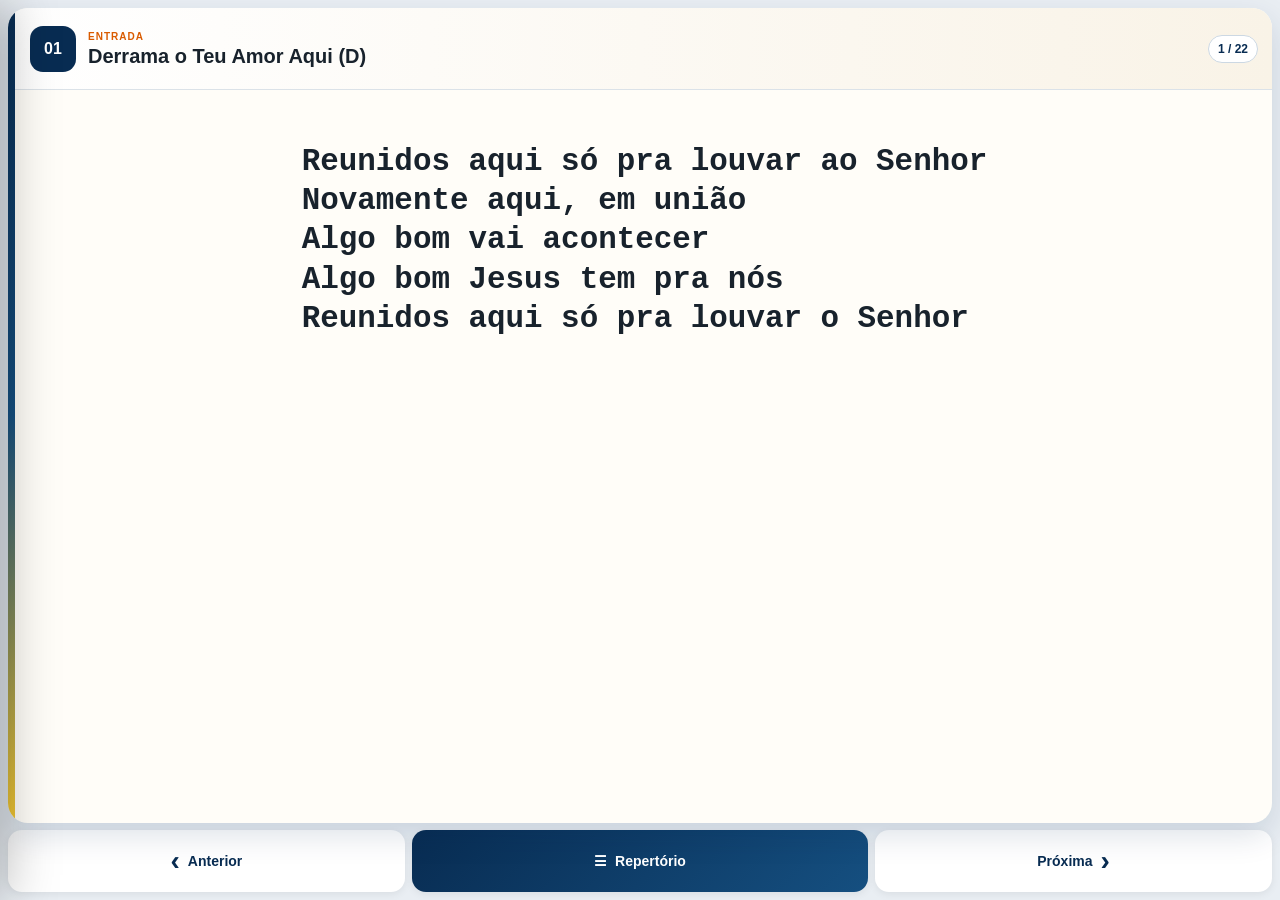
==== canto.html @ a2dde08b "Add files via upload" ====
<!doctype html><html lang="pt-BR"><head>
<meta charset="utf-8"><meta name="viewport" content="width=device-width,initial-scale=1,viewport-fit=cover,user-scalable=no">
<meta name="apple-mobile-web-app-capable" content="yes"><meta name="theme-color" content="#082c52">
<title>Canto — Cifras da Missa</title><link rel="stylesheet" href="css/styles.css"></head>
<body data-mode="singer">
<div class="site-shell"><main class="sheet">
<header class="song-head"><div class="song-number" id="songNumber">01</div><div><div class="song-role" id="songRole"></div><div class="song-title" id="songTitle"></div></div><div class="head-right"><div id="keyPanel" hidden></div><div class="counter" id="songCounter"></div></div></header>
<section class="song-body" id="songStage"></section></main>
<nav class="controls"><button class="ctrl" id="prevSong"><span class="arrow">‹</span><span class="txt">Anterior</span></button><label class="ctrl main" for="menuToggle">☰ <span class="txt">Repertório</span></label><button class="ctrl" id="nextSong"><span class="txt">Próxima</span><span class="arrow">›</span></button></nav></div>

<input type="checkbox" id="menuToggle">
<label for="menuToggle" class="scrim"></label>
<aside class="drawer">
  <div class="drawer-head">
    <label for="menuToggle" class="close">×</label>
    <div class="logo-card"><img src="assets/logo-equipe.png" alt="Equipe de Música"></div>
    <div>
      <h1>Cifras da Missa</h1>
      <div class="lit-title">23º Domingo do Tempo Comum</div>
      <div class="date">06 de setembro de 2026</div>
    </div>
  </div>
  <nav class="song-menu" id="songMenu"></nav>
</aside>

<script src="js/data.js"></script><script src="js/app.js"></script></body></html>
---- css/styles.css ----
:root{--navy:#082c52;--navy2:#154f80;--gold:#f1c531;--orange:#d95b00;--ink:#18222c;--muted:#687887;--paper:#fffdf8;--line:#dbe2e8;--bg:#e9eef3}
*{box-sizing:border-box}html,body{margin:0;width:100%;height:100%;overflow:hidden}body{font-family:-apple-system,BlinkMacSystemFont,"Segoe UI",Arial,sans-serif;background:var(--bg);color:var(--ink);-webkit-text-size-adjust:100%}button,select,label,a{font:inherit}a{text-decoration:none;color:inherit}
.site-shell{height:100dvh;min-height:100svh;padding:max(8px,env(safe-area-inset-top)) 8px max(8px,env(safe-area-inset-bottom));display:grid;grid-template-rows:minmax(0,1fr) 62px;gap:7px}
.sheet{min-height:0;background:var(--paper);border-radius:20px;box-shadow:0 12px 32px rgba(8,44,82,.14);overflow:hidden;display:grid;grid-template-rows:auto minmax(0,1fr);position:relative}.sheet:before{content:"";position:absolute;left:0;top:0;bottom:0;width:7px;background:linear-gradient(var(--navy),var(--navy2),var(--gold));z-index:3}
.song-head{min-height:82px;display:grid;grid-template-columns:auto minmax(0,1fr) auto;align-items:center;gap:12px;padding:10px 14px 10px 22px;border-bottom:1px solid var(--line);background:linear-gradient(90deg,#fff,#f9f3e7)}.song-number{width:46px;height:46px;border-radius:13px;background:var(--navy);color:#fff;display:grid;place-items:center;font-weight:900}.song-role{font-size:10px;letter-spacing:.1em;text-transform:uppercase;color:var(--orange);font-weight:900;margin-bottom:4px}.song-title{font-size:20px;line-height:1.05;font-weight:850;white-space:nowrap;overflow:hidden;text-overflow:ellipsis}
.head-right{display:flex;align-items:center;gap:8px}.counter{font-size:12px;font-weight:850;color:var(--navy);border:1px solid #ccd8e3;background:#fff;padding:6px 9px;border-radius:999px}.key-panel{display:flex;align-items:center;gap:5px;border:1px solid #cbd6df;background:#fff;border-radius:12px;padding:4px}.key-panel button,.key-panel select{border:0;background:#eef3f7;color:var(--navy);height:34px;border-radius:9px;font-weight:900}.key-panel button{min-width:34px}.key-panel select{padding:0 6px}.key-readout{font-size:10px;color:var(--muted);padding:0 3px}
.song-body{min-height:0;overflow:hidden;padding:10px 16px 10px 25px}.music-grid{width:100%;min-height:0;display:grid;gap:34px;align-content:start;justify-content:center;font-family:"SFMono-Regular",Menlo,Monaco,Consolas,"Liberation Mono","Courier New",monospace;font-variant-ligatures:none}.music-grid.cols-1{grid-template-columns:max-content}.music-grid.cols-2{grid-template-columns:max-content max-content}.music-pair{break-inside:avoid;margin:0 0 .22em}.chord-row{height:1.05em;position:relative;white-space:pre;color:var(--orange);font-weight:900;line-height:1.02}.chord-token{position:absolute;top:0;white-space:nowrap}.lyric-row{white-space:pre;line-height:1.05;font-weight:620}.spacer{height:.48em}
.controls{display:grid;grid-template-columns:1fr 1.15fr 1fr;gap:7px}.ctrl{border:0;background:#fff;color:var(--navy);border-radius:14px;display:flex;align-items:center;justify-content:center;gap:8px;font-size:14px;font-weight:850;box-shadow:0 2px 8px rgba(0,0,0,.07);cursor:pointer}.ctrl.main{background:linear-gradient(135deg,var(--navy),var(--navy2));color:#fff}.ctrl .arrow{font-size:28px;line-height:1}
#menuToggle{position:fixed;opacity:0;pointer-events:none}.scrim{position:fixed;inset:0;background:rgba(2,15,27,.62);opacity:0;visibility:hidden;z-index:30;transition:.18s}.drawer{position:fixed;z-index:40;top:0;bottom:0;left:0;width:min(88vw,480px);background:#fffaf1;transform:translateX(-103%);transition:.22s;display:grid;grid-template-rows:auto minmax(0,1fr);box-shadow:20px 0 50px rgba(0,0,0,.28);padding-top:env(safe-area-inset-top)}#menuToggle:checked~.scrim{opacity:1;visibility:visible}#menuToggle:checked~.drawer{transform:translateX(0)}
.drawer-head{background:linear-gradient(145deg,#061e39,var(--navy) 60%,var(--navy2));color:#fff;padding:16px;display:grid;grid-template-columns:150px 1fr;gap:16px;align-items:center;position:relative;min-height:180px}.logo-card{height:150px;border:4px solid var(--gold);border-radius:18px;background:#fffaf0;display:flex;align-items:center;justify-content:center;padding:10px;box-shadow:0 8px 22px rgba(0,0,0,.22)}.logo-card img{max-width:100%;max-height:100%;object-fit:contain;filter:drop-shadow(0 3px 5px rgba(0,0,0,.22))}.drawer-head h1{margin:0;font-size:27px;line-height:1.05}.drawer-head .lit-title{margin-top:10px;color:#f9df7b;font-size:15px;font-weight:800;line-height:1.25}.drawer-head .date{margin-top:5px;color:#dce8f2;font-size:12px;font-weight:700}.close{position:absolute;right:11px;top:11px;width:40px;height:40px;border-radius:12px;background:rgba(255,255,255,.14);display:grid;place-items:center;font-size:22px;font-weight:900;cursor:pointer}
.song-menu{overflow:auto;-webkit-overflow-scrolling:touch;padding:8px 10px calc(12px + env(safe-area-inset-bottom))}.song-menu-item{width:100%;border:0;background:transparent;text-align:left;display:grid;grid-template-columns:40px minmax(0,1fr);gap:10px;align-items:center;padding:9px;border-radius:11px;border-bottom:1px solid rgba(8,44,82,.08);cursor:pointer}.song-menu-item.active{background:#fff0df}.song-menu-num{width:36px;height:36px;border-radius:10px;background:#e7edf3;color:var(--navy);display:grid;place-items:center;font-size:12px;font-weight:900}.song-menu-item.active .song-menu-num{background:var(--orange);color:#fff}.song-menu-item span:last-child{min-width:0;display:flex;flex-direction:column}.song-menu-item b{font-size:9px;letter-spacing:.07em;color:var(--orange);text-transform:uppercase}.song-menu-item small{font-size:13px;font-weight:760;white-space:nowrap;overflow:hidden;text-overflow:ellipsis;margin-top:2px}
.home{min-height:100dvh;background:linear-gradient(150deg,#061e39 0%,var(--navy) 52%,#1b5b8e 100%);display:flex;align-items:center;justify-content:center;padding:26px}.home-card{width:min(900px,96vw);background:#fffdf8;border-radius:28px;box-shadow:0 24px 70px rgba(0,0,0,.28);padding:28px;display:grid;grid-template-columns:240px 1fr;gap:30px;align-items:center}.home-logo{height:240px;border:5px solid var(--gold);border-radius:24px;background:#fffaf0;padding:14px;display:flex;align-items:center;justify-content:center}.home-logo img{max-width:100%;max-height:100%;object-fit:contain;filter:drop-shadow(0 4px 7px rgba(0,0,0,.22))}.home h1{margin:0;color:var(--navy);font-size:40px}.home h2{margin:8px 0 4px;color:var(--orange);font-size:21px}.home p{margin:0 0 20px;color:var(--muted)}.mode-grid{display:grid;grid-template-columns:1fr 1fr;gap:12px}.mode-card{display:block;border:2px solid #d5dee6;border-radius:18px;padding:18px;background:#fff;color:var(--navy);font-weight:850}.mode-card small{display:block;color:var(--muted);font-weight:600;margin-top:5px;line-height:1.35}
@media(max-width:760px){.site-shell{grid-template-rows:minmax(0,1fr) 54px}.song-head{min-height:72px;padding-left:18px;gap:8px}.song-number{width:40px;height:40px}.song-title{font-size:16px}.song-role{font-size:8px}.counter{display:none}.key-readout{display:none}.key-panel{padding:2px}.key-panel button,.key-panel select{height:30px}.song-body{padding:8px 10px 7px 20px}.controls .txt{display:none}.drawer-head{grid-template-columns:120px 1fr;min-height:154px}.logo-card{height:120px}.drawer-head h1{font-size:23px}.home-card{grid-template-columns:1fr;text-align:center}.home-logo{height:190px}.mode-grid{grid-template-columns:1fr}}
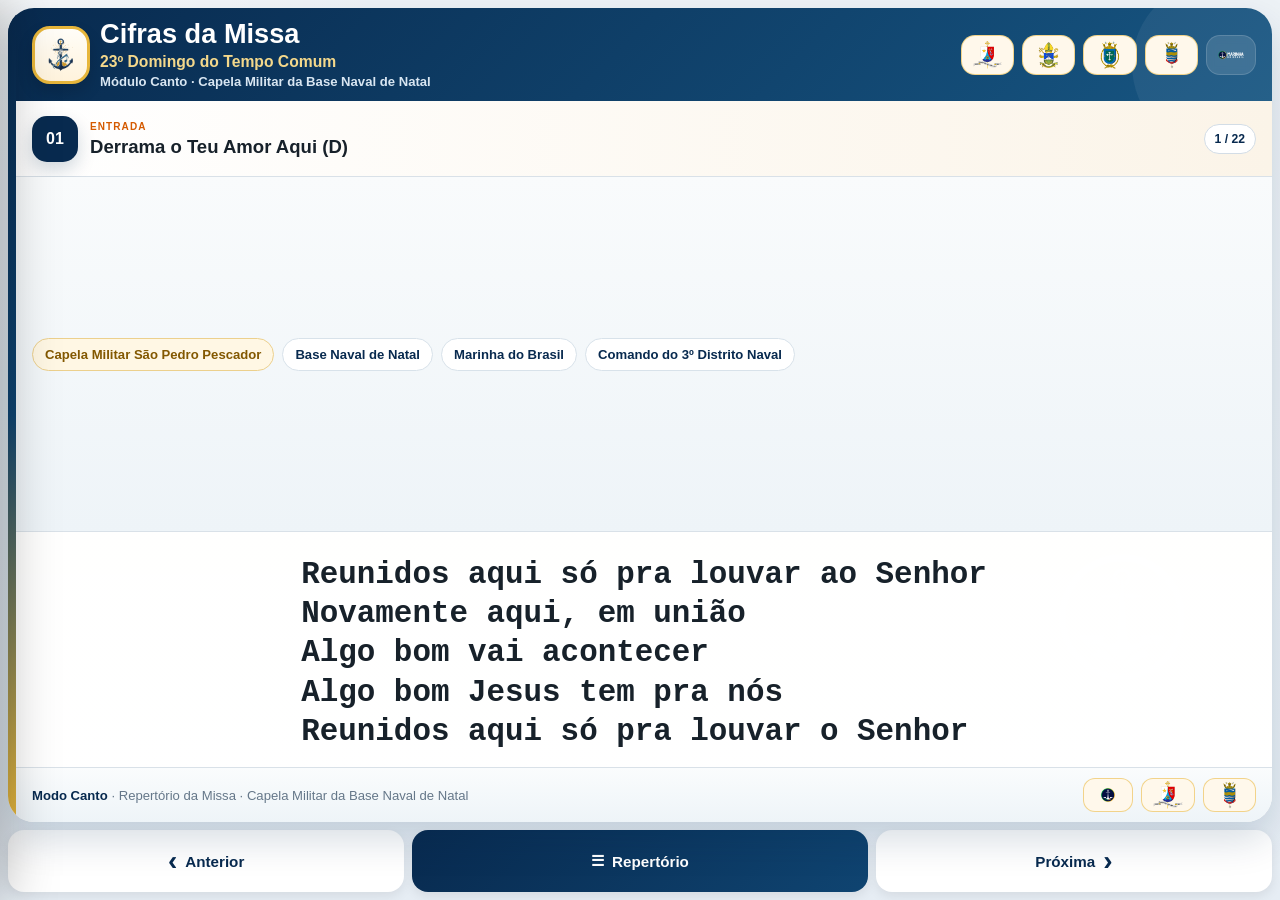
==== commit 67869a56: "Add files via upload" ====
--- a/canto.html
+++ b/canto.html
@@ -1,26 +1,114 @@
-<!doctype html><html lang="pt-BR"><head>
-<meta charset="utf-8"><meta name="viewport" content="width=device-width,initial-scale=1,viewport-fit=cover,user-scalable=no">
-<meta name="apple-mobile-web-app-capable" content="yes"><meta name="theme-color" content="#082c52">
-<title>Canto — Cifras da Missa</title><link rel="stylesheet" href="css/styles.css"></head>
+<!doctype html>
+<html lang="pt-BR">
+<head>
+  <meta charset="utf-8">
+  <meta name="viewport" content="width=device-width,initial-scale=1,viewport-fit=cover,user-scalable=no">
+  <meta name="apple-mobile-web-app-capable" content="yes">
+  <meta name="theme-color" content="#082a4f">
+  <title>Canto — Cifras da Missa</title>
+  <link rel="stylesheet" href="css/styles.css">
+</head>
 <body data-mode="singer">
-<div class="site-shell"><main class="sheet">
-<header class="song-head"><div class="song-number" id="songNumber">01</div><div><div class="song-role" id="songRole"></div><div class="song-title" id="songTitle"></div></div><div class="head-right"><div id="keyPanel" hidden></div><div class="counter" id="songCounter"></div></div></header>
-<section class="song-body" id="songStage"></section></main>
-<nav class="controls"><button class="ctrl" id="prevSong"><span class="arrow">‹</span><span class="txt">Anterior</span></button><label class="ctrl main" for="menuToggle">☰ <span class="txt">Repertório</span></label><button class="ctrl" id="nextSong"><span class="txt">Próxima</span><span class="arrow">›</span></button></nav></div>
+  <div class="app-shell">
+    <main class="app-sheet">
+
+      <header class="top-banner">
+        <div class="banner-left">
+          <div class="banner-crest"><img src="assets/equipe-musica-simbolo.png" alt="Equipe de Música"></div>
+          <div class="banner-copy">
+            <h1>Cifras da Missa</h1>
+            <div class="celebration">23º Domingo do Tempo Comum</div>
+            <div class="place">Módulo Canto · Capela Militar da Base Naval de Natal</div>
+          </div>
+        </div>
+        <div></div>
+        <div class="banner-logos">
+          <div class="mini-badge light"><img src="assets/brasao-capela.png" alt=""></div>
+          <div class="mini-badge light"><img src="assets/ordinariado-militar.png" alt=""></div>
+          <div class="mini-badge light"><img src="assets/servico-religioso-marinha.png" alt=""></div>
+          <div class="mini-badge light"><img src="assets/brasao-3dn.png" alt=""></div>
+          <div class="mini-badge"><img src="assets/marinha-do-brasil-branco.png" alt=""></div>
+        </div>
+      </header>
+
+      <header class="song-head">
+        <div class="song-number" id="songNumber">01</div>
+        <div>
+          <div class="song-role" id="songRole"></div>
+          <div class="song-title" id="songTitle"></div>
+        </div>
+        <div class="head-right">
+          <div id="keyPanel" hidden></div>
+          <div class="counter" id="songCounter"></div>
+        </div>
+      </header>
+
+
+      <div class="theme-ribbon">
+        <span class="theme-chip gold">Capela Militar São Pedro Pescador</span>
+        <span class="theme-chip">Base Naval de Natal</span>
+        <span class="theme-chip">Marinha do Brasil</span>
+        <span class="theme-chip">Comando do 3º Distrito Naval</span>
+      </div>
+
+
+      <section class="song-body" id="songStage"></section>
+
+
+      <footer class="app-footer">
+        <div class="footer-copy">
+          <strong>Modo Canto</strong> · Repertório da Missa · Capela Militar da Base Naval de Natal
+        </div>
+        <div class="footer-emblems">
+          <div class="mini-badge light"><img src="assets/simbolo-marinha-colorido.png" alt=""></div>
+          <div class="mini-badge light"><img src="assets/brasao-capela.png" alt=""></div>
+          <div class="mini-badge light"><img src="assets/brasao-3dn.png" alt=""></div>
+        </div>
+      </footer>
+
+
+    </main>
+
+    <nav class="controls">
+      <button class="ctrl" id="prevSong"><span class="arrow">‹</span><span class="txt">Anterior</span></button>
+      <label class="ctrl main" for="menuToggle">☰ <span class="txt">Repertório</span></label>
+      <button class="ctrl" id="nextSong"><span class="txt">Próxima</span><span class="arrow">›</span></button>
+    </nav>
+  </div>
+
 
 <input type="checkbox" id="menuToggle">
-<label for="menuToggle" class="scrim"></label>
+<label class="scrim" for="menuToggle"></label>
+
 <aside class="drawer">
   <div class="drawer-head">
-    <label for="menuToggle" class="close">×</label>
-    <div class="logo-card"><img src="assets/logo-equipe.png" alt="Equipe de Música"></div>
+    <label class="close" for="menuToggle">×</label>
+    <div class="logo-card">
+      <img src="assets/equipe-musica-completo.png" alt="Equipe de Música">
+    </div>
     <div>
       <h1>Cifras da Missa</h1>
-      <div class="lit-title">23º Domingo do Tempo Comum</div>
-      <div class="date">06 de setembro de 2026</div>
+      <div class="drawer-lit">23º Domingo do Tempo Comum</div>
+      <div class="drawer-date">Capela Militar · Base Naval de Natal · 06SET2026</div>
+      <div class="drawer-sub">Repertório litúrgico com navegação rápida, identidade naval e leitura otimizada para iPad.</div>
     </div>
   </div>
+
+  <div class="drawer-rail">
+    <div class="rail-badge cream"><img src="assets/brasao-capela.png" alt="Capela"></div>
+    <div class="rail-badge cream"><img src="assets/ordinariado-militar.png" alt="Ordinariado Militar"></div>
+    <div class="rail-badge cream"><img src="assets/servico-religioso-marinha.png" alt="Capelania Militar"></div>
+    <div class="rail-badge cream"><img src="assets/brasao-3dn.png" alt="3DN"></div>
+    <div class="rail-badge navy"><img src="assets/logo-3dn-branca.png" alt="Logo 3DN"></div>
+    <div class="rail-badge cream"><img src="assets/marinha-do-brasil.png" alt="Marinha do Brasil"></div>
+    <div class="rail-badge cream"><img src="assets/jubileu-colorido.png" alt="Jubileu"></div>
+  </div>
+
   <nav class="song-menu" id="songMenu"></nav>
 </aside>
 
-<script src="js/data.js"></script><script src="js/app.js"></script></body></html>+
+  <script src="js/data.js"></script>
+  <script src="js/app.js"></script>
+</body>
+</html>
--- a/css/styles.css
+++ b/css/styles.css
@@ -1,14 +1,599 @@
+:root{
+  --navy:#082a4f;
+  --navy-2:#0f4471;
+  --navy-3:#113c63;
+  --gold:#e7b63b;
+  --gold-2:#f3cf74;
+  --cream:#fff9ef;
+  --paper:#fffdf8;
+  --ice:#edf3f7;
+  --ink:#17212a;
+  --muted:#657789;
+  --orange:#d45a00;
+  --line:#d9e1e8;
+  --shadow:0 18px 38px rgba(8,42,79,.16);
+  --radius-xl:28px;
+  --radius-lg:20px;
+  --radius-md:16px;
+}
+*{box-sizing:border-box}
+html,body{width:100%;height:100%;margin:0}
+body{
+  font-family:-apple-system,BlinkMacSystemFont,"Segoe UI",Roboto,Arial,sans-serif;
+  color:var(--ink);
+  background:
+    radial-gradient(circle at top left, rgba(255,255,255,.55), transparent 24rem),
+    linear-gradient(180deg, #edf2f6 0%, #e6edf4 100%);
+  -webkit-text-size-adjust:100%;
+}
+a{text-decoration:none;color:inherit}
+button,select,label,a{font:inherit;-webkit-tap-highlight-color:transparent}
 
-:root{--navy:#082c52;--navy2:#154f80;--gold:#f1c531;--orange:#d95b00;--ink:#18222c;--muted:#687887;--paper:#fffdf8;--line:#dbe2e8;--bg:#e9eef3}
-*{box-sizing:border-box}html,body{margin:0;width:100%;height:100%;overflow:hidden}body{font-family:-apple-system,BlinkMacSystemFont,"Segoe UI",Arial,sans-serif;background:var(--bg);color:var(--ink);-webkit-text-size-adjust:100%}button,select,label,a{font:inherit}a{text-decoration:none;color:inherit}
-.site-shell{height:100dvh;min-height:100svh;padding:max(8px,env(safe-area-inset-top)) 8px max(8px,env(safe-area-inset-bottom));display:grid;grid-template-rows:minmax(0,1fr) 62px;gap:7px}
-.sheet{min-height:0;background:var(--paper);border-radius:20px;box-shadow:0 12px 32px rgba(8,44,82,.14);overflow:hidden;display:grid;grid-template-rows:auto minmax(0,1fr);position:relative}.sheet:before{content:"";position:absolute;left:0;top:0;bottom:0;width:7px;background:linear-gradient(var(--navy),var(--navy2),var(--gold));z-index:3}
-.song-head{min-height:82px;display:grid;grid-template-columns:auto minmax(0,1fr) auto;align-items:center;gap:12px;padding:10px 14px 10px 22px;border-bottom:1px solid var(--line);background:linear-gradient(90deg,#fff,#f9f3e7)}.song-number{width:46px;height:46px;border-radius:13px;background:var(--navy);color:#fff;display:grid;place-items:center;font-weight:900}.song-role{font-size:10px;letter-spacing:.1em;text-transform:uppercase;color:var(--orange);font-weight:900;margin-bottom:4px}.song-title{font-size:20px;line-height:1.05;font-weight:850;white-space:nowrap;overflow:hidden;text-overflow:ellipsis}
-.head-right{display:flex;align-items:center;gap:8px}.counter{font-size:12px;font-weight:850;color:var(--navy);border:1px solid #ccd8e3;background:#fff;padding:6px 9px;border-radius:999px}.key-panel{display:flex;align-items:center;gap:5px;border:1px solid #cbd6df;background:#fff;border-radius:12px;padding:4px}.key-panel button,.key-panel select{border:0;background:#eef3f7;color:var(--navy);height:34px;border-radius:9px;font-weight:900}.key-panel button{min-width:34px}.key-panel select{padding:0 6px}.key-readout{font-size:10px;color:var(--muted);padding:0 3px}
-.song-body{min-height:0;overflow:hidden;padding:10px 16px 10px 25px}.music-grid{width:100%;min-height:0;display:grid;gap:34px;align-content:start;justify-content:center;font-family:"SFMono-Regular",Menlo,Monaco,Consolas,"Liberation Mono","Courier New",monospace;font-variant-ligatures:none}.music-grid.cols-1{grid-template-columns:max-content}.music-grid.cols-2{grid-template-columns:max-content max-content}.music-pair{break-inside:avoid;margin:0 0 .22em}.chord-row{height:1.05em;position:relative;white-space:pre;color:var(--orange);font-weight:900;line-height:1.02}.chord-token{position:absolute;top:0;white-space:nowrap}.lyric-row{white-space:pre;line-height:1.05;font-weight:620}.spacer{height:.48em}
-.controls{display:grid;grid-template-columns:1fr 1.15fr 1fr;gap:7px}.ctrl{border:0;background:#fff;color:var(--navy);border-radius:14px;display:flex;align-items:center;justify-content:center;gap:8px;font-size:14px;font-weight:850;box-shadow:0 2px 8px rgba(0,0,0,.07);cursor:pointer}.ctrl.main{background:linear-gradient(135deg,var(--navy),var(--navy2));color:#fff}.ctrl .arrow{font-size:28px;line-height:1}
-#menuToggle{position:fixed;opacity:0;pointer-events:none}.scrim{position:fixed;inset:0;background:rgba(2,15,27,.62);opacity:0;visibility:hidden;z-index:30;transition:.18s}.drawer{position:fixed;z-index:40;top:0;bottom:0;left:0;width:min(88vw,480px);background:#fffaf1;transform:translateX(-103%);transition:.22s;display:grid;grid-template-rows:auto minmax(0,1fr);box-shadow:20px 0 50px rgba(0,0,0,.28);padding-top:env(safe-area-inset-top)}#menuToggle:checked~.scrim{opacity:1;visibility:visible}#menuToggle:checked~.drawer{transform:translateX(0)}
-.drawer-head{background:linear-gradient(145deg,#061e39,var(--navy) 60%,var(--navy2));color:#fff;padding:16px;display:grid;grid-template-columns:150px 1fr;gap:16px;align-items:center;position:relative;min-height:180px}.logo-card{height:150px;border:4px solid var(--gold);border-radius:18px;background:#fffaf0;display:flex;align-items:center;justify-content:center;padding:10px;box-shadow:0 8px 22px rgba(0,0,0,.22)}.logo-card img{max-width:100%;max-height:100%;object-fit:contain;filter:drop-shadow(0 3px 5px rgba(0,0,0,.22))}.drawer-head h1{margin:0;font-size:27px;line-height:1.05}.drawer-head .lit-title{margin-top:10px;color:#f9df7b;font-size:15px;font-weight:800;line-height:1.25}.drawer-head .date{margin-top:5px;color:#dce8f2;font-size:12px;font-weight:700}.close{position:absolute;right:11px;top:11px;width:40px;height:40px;border-radius:12px;background:rgba(255,255,255,.14);display:grid;place-items:center;font-size:22px;font-weight:900;cursor:pointer}
-.song-menu{overflow:auto;-webkit-overflow-scrolling:touch;padding:8px 10px calc(12px + env(safe-area-inset-bottom))}.song-menu-item{width:100%;border:0;background:transparent;text-align:left;display:grid;grid-template-columns:40px minmax(0,1fr);gap:10px;align-items:center;padding:9px;border-radius:11px;border-bottom:1px solid rgba(8,44,82,.08);cursor:pointer}.song-menu-item.active{background:#fff0df}.song-menu-num{width:36px;height:36px;border-radius:10px;background:#e7edf3;color:var(--navy);display:grid;place-items:center;font-size:12px;font-weight:900}.song-menu-item.active .song-menu-num{background:var(--orange);color:#fff}.song-menu-item span:last-child{min-width:0;display:flex;flex-direction:column}.song-menu-item b{font-size:9px;letter-spacing:.07em;color:var(--orange);text-transform:uppercase}.song-menu-item small{font-size:13px;font-weight:760;white-space:nowrap;overflow:hidden;text-overflow:ellipsis;margin-top:2px}
-.home{min-height:100dvh;background:linear-gradient(150deg,#061e39 0%,var(--navy) 52%,#1b5b8e 100%);display:flex;align-items:center;justify-content:center;padding:26px}.home-card{width:min(900px,96vw);background:#fffdf8;border-radius:28px;box-shadow:0 24px 70px rgba(0,0,0,.28);padding:28px;display:grid;grid-template-columns:240px 1fr;gap:30px;align-items:center}.home-logo{height:240px;border:5px solid var(--gold);border-radius:24px;background:#fffaf0;padding:14px;display:flex;align-items:center;justify-content:center}.home-logo img{max-width:100%;max-height:100%;object-fit:contain;filter:drop-shadow(0 4px 7px rgba(0,0,0,.22))}.home h1{margin:0;color:var(--navy);font-size:40px}.home h2{margin:8px 0 4px;color:var(--orange);font-size:21px}.home p{margin:0 0 20px;color:var(--muted)}.mode-grid{display:grid;grid-template-columns:1fr 1fr;gap:12px}.mode-card{display:block;border:2px solid #d5dee6;border-radius:18px;padding:18px;background:#fff;color:var(--navy);font-weight:850}.mode-card small{display:block;color:var(--muted);font-weight:600;margin-top:5px;line-height:1.35}
-@media(max-width:760px){.site-shell{grid-template-rows:minmax(0,1fr) 54px}.song-head{min-height:72px;padding-left:18px;gap:8px}.song-number{width:40px;height:40px}.song-title{font-size:16px}.song-role{font-size:8px}.counter{display:none}.key-readout{display:none}.key-panel{padding:2px}.key-panel button,.key-panel select{height:30px}.song-body{padding:8px 10px 7px 20px}.controls .txt{display:none}.drawer-head{grid-template-columns:120px 1fr;min-height:154px}.logo-card{height:120px}.drawer-head h1{font-size:23px}.home-card{grid-template-columns:1fr;text-align:center}.home-logo{height:190px}.mode-grid{grid-template-columns:1fr}}
+/* ---------- home ---------- */
+.home{
+  min-height:100dvh;
+  padding:22px;
+}
+.home-shell{
+  max-width:1240px;
+  margin:0 auto;
+  display:grid;
+  gap:18px;
+}
+.home-hero{
+  position:relative;
+  overflow:hidden;
+  background:
+    linear-gradient(135deg, #052241 0%, #0c3a63 52%, #165482 100%);
+  border-radius:34px;
+  box-shadow:0 24px 60px rgba(5,34,65,.22);
+  padding:26px;
+  color:#fff;
+}
+.home-hero::before{
+  content:"";
+  position:absolute;
+  inset:auto -80px -120px auto;
+  width:300px;height:300px;
+  border-radius:50%;
+  background:rgba(255,255,255,.05);
+}
+.home-hero-grid{
+  position:relative;
+  z-index:1;
+  display:grid;
+  grid-template-columns:330px minmax(0,1fr);
+  gap:24px;
+  align-items:center;
+}
+.brand-totem{
+  background:rgba(255,255,255,.08);
+  border:1px solid rgba(255,255,255,.14);
+  border-radius:28px;
+  padding:18px;
+  display:grid;
+  gap:14px;
+  backdrop-filter: blur(4px);
+}
+.brand-card-main{
+  background:linear-gradient(180deg, #fffdf8, #fff3d9);
+  border:4px solid var(--gold);
+  border-radius:26px;
+  min-height:280px;
+  display:flex;
+  align-items:center;
+  justify-content:center;
+  padding:18px;
+  box-shadow:0 16px 36px rgba(0,0,0,.18);
+}
+.brand-card-main img{max-width:100%;max-height:100%;object-fit:contain}
+.brand-mini-row{
+  display:grid;
+  grid-template-columns:repeat(3,1fr);
+  gap:10px;
+}
+.brand-mini{
+  background:rgba(255,255,255,.12);
+  border:1px solid rgba(255,255,255,.16);
+  border-radius:16px;
+  min-height:84px;
+  display:flex;
+  align-items:center;
+  justify-content:center;
+  padding:8px;
+}
+.brand-mini.light{
+  background:#fffaf0;
+  border-color:rgba(231,182,59,.55);
+}
+.brand-mini img{max-width:100%;max-height:64px;object-fit:contain}
+.hero-copy h1{
+  margin:0;
+  font-size:clamp(2.2rem,4vw,3.5rem);
+  line-height:1.02;
+}
+.hero-copy .subtitle{
+  margin-top:10px;
+  font-size:1.15rem;
+  color:#f5d98a;
+  font-weight:800;
+}
+.hero-copy .meta{
+  margin-top:6px;
+  color:#d7e4ef;
+  font-size:.98rem;
+}
+.hero-copy p{
+  margin:16px 0 0;
+  max-width:780px;
+  color:#e8f0f6;
+  line-height:1.55;
+}
+.module-grid{
+  margin-top:24px;
+  display:grid;
+  grid-template-columns:repeat(2,minmax(0,1fr));
+  gap:14px;
+}
+.module-card{
+  background:#fff;
+  color:var(--navy);
+  border-radius:22px;
+  border:2px solid rgba(255,255,255,.15);
+  padding:18px 18px 16px;
+  box-shadow:0 10px 24px rgba(0,0,0,.12);
+}
+.module-card h3{margin:0;font-size:1.25rem}
+.module-card p{margin:8px 0 0;color:#526476}
+.module-tag{
+  display:inline-flex;align-items:center;gap:8px;
+  background:linear-gradient(135deg, var(--navy), var(--navy-2));
+  color:#fff;border-radius:999px;padding:8px 12px;font-weight:800;font-size:.9rem;margin-bottom:10px
+}
+.module-card.alt .module-tag{
+  background:linear-gradient(135deg, #426a00, #5d8a0e);
+}
+.panel-grid{
+  display:grid;
+  grid-template-columns:repeat(3,minmax(0,1fr));
+  gap:18px;
+}
+.panel-card{
+  background:var(--paper);
+  border-radius:24px;
+  box-shadow:var(--shadow);
+  padding:18px;
+}
+.panel-card h2{
+  margin:0 0 10px;
+  color:var(--navy);
+  font-size:1.2rem;
+}
+.panel-card p{
+  margin:0 0 12px;
+  color:var(--muted);
+  line-height:1.45;
+}
+.identity-grid{
+  display:grid;
+  grid-template-columns:repeat(3,minmax(0,1fr));
+  gap:12px;
+}
+.identity-item{
+  background:linear-gradient(180deg, #fff, #fff8ea);
+  border:1px solid #ead7a6;
+  border-radius:18px;
+  padding:12px;
+  display:grid;
+  gap:10px;
+  align-items:center;
+  justify-items:center;
+  min-height:160px;
+}
+.identity-item.navy{
+  background:linear-gradient(180deg, #0a2d53, #103f67);
+  border-color:rgba(255,255,255,.08);
+}
+.identity-item img{
+  max-width:100%;
+  max-height:92px;
+  object-fit:contain;
+}
+.identity-item small{
+  text-align:center;
+  color:var(--muted);
+  font-weight:700;
+  line-height:1.35;
+}
+.identity-item.navy small{color:#eaf2f9}
+.quick-notes{
+  display:grid;gap:10px;
+}
+.note{
+  display:flex;gap:12px;align-items:flex-start;
+  padding:14px 14px;
+  background:#fff;
+  border:1px solid var(--line);
+  border-radius:16px;
+}
+.note .icon{
+  width:36px;height:36px;border-radius:12px;
+  background:linear-gradient(135deg,var(--gold),var(--gold-2));
+  display:grid;place-items:center;font-weight:900;color:#203246;
+  flex:none;
+}
+.note strong{display:block;color:var(--navy);margin-bottom:4px}
+.note span{color:var(--muted);font-size:.95rem;line-height:1.35}
+
+/* ---------- app pages ---------- */
+.app-shell{
+  height:100dvh;
+  min-height:100svh;
+  padding:max(8px, env(safe-area-inset-top)) 8px max(8px, env(safe-area-inset-bottom));
+  display:grid;
+  grid-template-rows:minmax(0,1fr) 62px;
+  gap:8px;
+  overflow:hidden;
+}
+.app-sheet{
+  min-height:0;
+  display:grid;
+  grid-template-rows:auto auto minmax(0,1fr) auto;
+  background:var(--paper);
+  border-radius:26px;
+  overflow:hidden;
+  box-shadow:var(--shadow);
+  position:relative;
+}
+.app-sheet::before{
+  content:"";
+  position:absolute;inset:0 auto 0 0;width:8px;
+  background:linear-gradient(180deg,var(--navy),var(--navy-2),var(--gold));
+  z-index:2;
+}
+.top-banner{
+  display:grid;
+  grid-template-columns:auto minmax(0,1fr) auto;
+  gap:12px;
+  align-items:center;
+  padding:12px 16px 12px 24px;
+  background:linear-gradient(135deg, #082a4f 0%, #11456f 62%, #175682 100%);
+  color:#fff;
+  position:relative;
+  overflow:hidden;
+}
+.top-banner::after{
+  content:"";
+  position:absolute;right:-30px;top:-28px;width:170px;height:170px;
+  border-radius:50%;
+  background:rgba(255,255,255,.06);
+}
+.banner-left{
+  display:flex;align-items:center;gap:10px;min-width:0;position:relative;z-index:1;
+}
+.banner-crest{
+  width:58px;height:58px;border-radius:18px;
+  background:linear-gradient(180deg,#fffdf8,#fff3dc);
+  border:3px solid var(--gold);
+  display:flex;align-items:center;justify-content:center;
+  padding:6px;box-shadow:0 8px 16px rgba(0,0,0,.14);
+}
+.banner-crest img{max-width:100%;max-height:100%;object-fit:contain}
+.banner-copy h1{
+  margin:0;
+  font-size:1.7rem;
+  line-height:1;
+}
+.banner-copy .celebration{
+  margin-top:6px;
+  font-size:.98rem;
+  color:#f4d88b;
+  font-weight:800;
+}
+.banner-copy .place{
+  margin-top:3px;
+  font-size:.82rem;
+  color:#d8e6f2;
+  font-weight:600;
+}
+.banner-logos{
+  position:relative;z-index:1;
+  display:flex;gap:8px;align-items:center;flex-wrap:wrap;justify-content:flex-end;
+}
+.mini-badge{
+  height:40px;min-width:40px;
+  padding:6px 10px;border-radius:14px;
+  background:rgba(255,255,255,.13);
+  border:1px solid rgba(255,255,255,.15);
+  display:flex;align-items:center;justify-content:center;
+  backdrop-filter: blur(4px);
+}
+.mini-badge.light{
+  background:#fff8eb;
+  border-color:rgba(231,182,59,.55);
+}
+.mini-badge img{max-height:28px;max-width:86px;object-fit:contain}
+
+.song-head{
+  min-height:76px;
+  display:grid;
+  grid-template-columns:auto minmax(0,1fr) auto;
+  gap:12px;
+  align-items:center;
+  padding:10px 16px 10px 24px;
+  border-bottom:1px solid var(--line);
+  background:linear-gradient(90deg,#fff,#fbf4e8);
+}
+.song-number{
+  width:46px;height:46px;border-radius:15px;
+  display:grid;place-items:center;
+  background:var(--navy);
+  color:#fff;font-weight:900;
+  box-shadow:0 8px 18px rgba(8,42,79,.18);
+}
+.song-role{
+  font-size:10px;
+  letter-spacing:.11em;
+  font-weight:900;
+  color:var(--orange);
+  text-transform:uppercase;
+  margin-bottom:5px;
+}
+.song-title{
+  font-size:1.16rem;
+  font-weight:850;
+  line-height:1.1;
+  white-space:nowrap;overflow:hidden;text-overflow:ellipsis;
+}
+.head-right{
+  display:flex;align-items:center;gap:8px;
+}
+.counter{
+  padding:7px 10px;border-radius:999px;background:#fff;border:1px solid #d3dde6;color:var(--navy);font-size:.76rem;font-weight:850;
+}
+.key-panel{
+  display:flex;align-items:center;gap:5px;
+  background:#fff;border:1px solid #d7e0e8;border-radius:14px;padding:4px;
+}
+.key-panel button,.key-panel select{
+  border:0;background:#eef3f7;border-radius:10px;height:34px;color:var(--navy);font-weight:900
+}
+.key-panel button{min-width:34px}
+.key-panel select{padding:0 8px}
+.key-readout{font-size:.68rem;color:var(--muted);padding:0 3px}
+.theme-ribbon{
+  display:flex;align-items:center;gap:8px;flex-wrap:wrap;
+  padding:9px 16px 9px 24px;
+  background:linear-gradient(180deg,#f9fbfc,#eef4f8);
+  border-bottom:1px solid var(--line);
+}
+.theme-chip{
+  padding:8px 12px;border-radius:999px;
+  background:#fff;border:1px solid #d8e2ea;color:var(--navy);
+  font-size:.82rem;font-weight:750;
+}
+.theme-chip.gold{
+  background:#fff7e4;border-color:#ecd08d;color:#835800;
+}
+.song-body{
+  min-height:0;
+  overflow:hidden;
+  position:relative;
+  padding:14px 18px 12px 26px;
+  background:
+    linear-gradient(180deg, rgba(255,255,255,.92), rgba(255,255,255,.96)),
+    url('../assets/simbolo-marinha-branco.png') right 20px bottom 20px / 260px auto no-repeat;
+}
+.music-grid{
+  width:100%;
+  min-height:0;
+  display:grid;
+  gap:34px;
+  align-content:start;
+  justify-content:center;
+  font-family:"SFMono-Regular",Menlo,Monaco,Consolas,"Liberation Mono","Courier New",monospace;
+  font-variant-ligatures:none;
+}
+.music-grid.cols-1{grid-template-columns:max-content}
+.music-grid.cols-2{grid-template-columns:max-content max-content}
+.music-column{min-width:0}
+.music-pair{break-inside:avoid;margin:0 0 .22em 0}
+.chord-row{
+  height:1.05em;
+  position:relative;
+  white-space:pre;
+  color:var(--orange);
+  font-weight:900;
+  line-height:1.02;
+}
+.chord-token{position:absolute;top:0;white-space:nowrap}
+.lyric-row{
+  white-space:pre;
+  line-height:1.05;
+  font-weight:620;
+}
+.spacer{height:.48em}
+.app-footer{
+  display:grid;
+  grid-template-columns:1fr auto;
+  gap:12px;
+  align-items:center;
+  padding:10px 16px 10px 24px;
+  border-top:1px solid var(--line);
+  background:linear-gradient(180deg, #fafcfd, #eef4f8);
+}
+.footer-copy{
+  color:var(--muted);
+  font-size:.82rem;
+}
+.footer-copy strong{color:var(--navy)}
+.footer-emblems{
+  display:flex;gap:8px;align-items:center;flex-wrap:wrap;justify-content:flex-end;
+}
+.footer-emblems .mini-badge{
+  height:34px;
+  border-radius:12px;
+}
+.controls{
+  display:grid;
+  grid-template-columns:1fr 1.15fr 1fr;
+  gap:8px;
+}
+.ctrl{
+  border:0;
+  border-radius:16px;
+  background:#fff;
+  color:var(--navy);
+  font-weight:850;
+  font-size:.95rem;
+  display:flex;align-items:center;justify-content:center;gap:8px;
+  box-shadow:0 4px 12px rgba(0,0,0,.08);
+}
+.ctrl.main{
+  background:linear-gradient(135deg,var(--navy),var(--navy-2));
+  color:#fff;
+}
+.ctrl .arrow{font-size:28px;line-height:1}
+
+/* drawer */
+#menuToggle{position:fixed;opacity:0;pointer-events:none}
+.scrim{
+  position:fixed;inset:0;background:rgba(3,18,32,.65);
+  opacity:0;visibility:hidden;transition:.18s;z-index:30;
+}
+.drawer{
+  position:fixed;left:0;top:0;bottom:0;z-index:40;
+  width:min(88vw,480px);
+  background:#fffaf1;
+  transform:translateX(-103%);
+  transition:.22s;
+  box-shadow:20px 0 50px rgba(0,0,0,.28);
+  display:grid;
+  grid-template-rows:auto auto minmax(0,1fr);
+  padding-top:env(safe-area-inset-top);
+}
+#menuToggle:checked~.scrim{opacity:1;visibility:visible}
+#menuToggle:checked~.drawer{transform:translateX(0)}
+.drawer-head{
+  position:relative;
+  background:linear-gradient(145deg,#061f39,var(--navy) 60%,var(--navy-2));
+  color:#fff;
+  padding:16px;
+  min-height:204px;
+  display:grid;
+  grid-template-columns:146px 1fr;
+  gap:16px;
+  align-items:center;
+}
+.close{
+  position:absolute;right:12px;top:12px;
+  width:40px;height:40px;border-radius:12px;
+  background:rgba(255,255,255,.14);
+  display:grid;place-items:center;
+  font-size:22px;font-weight:900;cursor:pointer;
+}
+.logo-card{
+  height:146px;
+  border:4px solid var(--gold);
+  border-radius:20px;
+  background:linear-gradient(180deg,#fffdf8,#fff2d7);
+  display:flex;align-items:center;justify-content:center;
+  padding:10px;
+  box-shadow:0 10px 22px rgba(0,0,0,.22);
+}
+.logo-card img{max-width:100%;max-height:100%;object-fit:contain}
+.drawer-head h1{margin:0;font-size:1.9rem;line-height:1.02}
+.drawer-lit{margin-top:10px;color:#f7db93;font-size:1rem;font-weight:850;line-height:1.3}
+.drawer-date{margin-top:5px;color:#dbe8f2;font-size:.82rem;font-weight:650}
+.drawer-sub{
+  margin-top:9px;
+  color:#eef5fb;
+  font-size:.88rem;
+  line-height:1.45;
+}
+.drawer-rail{
+  padding:10px 12px;
+  display:flex;gap:8px;overflow:auto;
+  background:#f1f6f9;border-bottom:1px solid var(--line);
+}
+.drawer-rail::-webkit-scrollbar{display:none}
+.rail-badge{
+  flex:none;
+  min-width:80px;height:56px;
+  padding:8px;border-radius:16px;
+  display:flex;align-items:center;justify-content:center;
+  background:#fff;border:1px solid #d8e2ea;
+}
+.rail-badge.navy{background:linear-gradient(135deg,#082a4f,#0f4471);border-color:transparent}
+.rail-badge.cream{background:#fff8eb;border-color:#ebd59b}
+.rail-badge img{max-width:100%;max-height:100%;object-fit:contain}
+.song-menu{
+  overflow:auto;
+  -webkit-overflow-scrolling:touch;
+  padding:8px 10px calc(12px + env(safe-area-inset-bottom));
+}
+.song-menu-item{
+  width:100%;border:0;background:transparent;text-align:left;
+  display:grid;grid-template-columns:40px minmax(0,1fr);
+  gap:10px;align-items:center;padding:10px 8px;
+  border-radius:12px;border-bottom:1px solid rgba(8,42,79,.08);
+}
+.song-menu-item.active{background:#fff0df}
+.song-menu-num{
+  width:36px;height:36px;border-radius:10px;
+  background:#e7edf3;color:var(--navy);
+  display:grid;place-items:center;font-size:.76rem;font-weight:900;
+}
+.song-menu-item.active .song-menu-num{background:var(--orange);color:#fff}
+.song-menu-item span:last-child{display:flex;flex-direction:column;min-width:0}
+.song-menu-item b{font-size:.58rem;letter-spacing:.08em;color:var(--orange);text-transform:uppercase}
+.song-menu-item small{font-size:.84rem;font-weight:760;white-space:nowrap;overflow:hidden;text-overflow:ellipsis;margin-top:2px}
+
+/* ---------- helpers ---------- */
+.muted{color:var(--muted)}
+
+@media(max-width:980px){
+  .home-hero-grid{grid-template-columns:1fr}
+  .panel-grid{grid-template-columns:1fr}
+  .identity-grid{grid-template-columns:repeat(2,minmax(0,1fr))}
+}
+@media(max-width:760px){
+  .home{padding:14px}
+  .home-hero{padding:18px}
+  .brand-mini-row{grid-template-columns:repeat(3,1fr)}
+  .module-grid{grid-template-columns:1fr}
+  .identity-grid{grid-template-columns:repeat(2,minmax(0,1fr))}
+  .top-banner{
+    grid-template-columns:auto 1fr;
+    padding:10px 10px 10px 18px;
+  }
+  .banner-logos{display:none}
+  .banner-copy h1{font-size:1.28rem}
+  .banner-copy .celebration{font-size:.82rem}
+  .banner-copy .place{font-size:.72rem}
+  .song-head{
+    min-height:72px;
+    padding:10px 10px 10px 18px;
+    gap:8px;
+  }
+  .song-number{width:40px;height:40px}
+  .song-role{font-size:8px}
+  .song-title{font-size:1rem}
+  .counter{display:none}
+  .key-readout{display:none}
+  .key-panel{padding:2px}
+  .key-panel button,.key-panel select{height:30px}
+  .theme-ribbon{padding:8px 10px 8px 18px}
+  .theme-chip{font-size:.72rem;padding:7px 10px}
+  .song-body{padding:8px 10px 7px 20px;background-size:180px auto}
+  .app-footer{padding:8px 10px 8px 18px}
+  .footer-copy{font-size:.72rem}
+  .controls{gap:7px}
+  .controls .txt{display:none}
+  .drawer-head{
+    grid-template-columns:118px 1fr;
+    min-height:178px;
+  }
+  .logo-card{height:118px}
+  .drawer-head h1{font-size:1.45rem}
+}
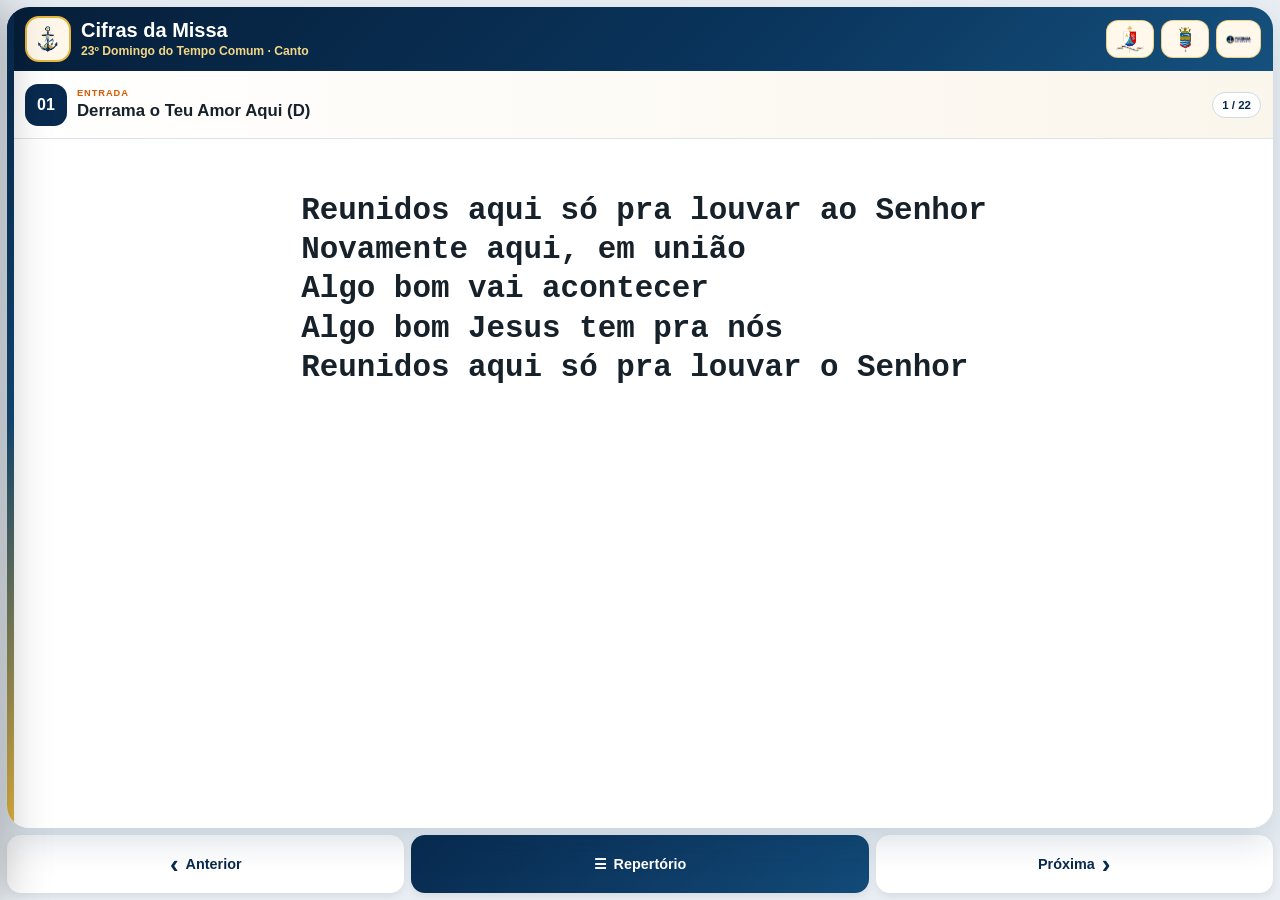
==== commit c9171b43: "Add files via upload" ====
--- a/canto.html
+++ b/canto.html
@@ -9,25 +9,25 @@
   <link rel="stylesheet" href="css/styles.css">
 </head>
 <body data-mode="singer">
+
   <div class="app-shell">
     <main class="app-sheet">
 
       <header class="top-banner">
         <div class="banner-left">
-          <div class="banner-crest"><img src="assets/equipe-musica-simbolo.png" alt="Equipe de Música"></div>
+          <div class="banner-mark"><img src="assets/equipe-musica-simbolo.png" alt=""></div>
           <div class="banner-copy">
             <h1>Cifras da Missa</h1>
-            <div class="celebration">23º Domingo do Tempo Comum</div>
-            <div class="place">Módulo Canto · Capela Militar da Base Naval de Natal</div>
+            <div class="sub">23º Domingo do Tempo Comum · Canto</div>
           </div>
         </div>
+
         <div></div>
+
         <div class="banner-logos">
-          <div class="mini-badge light"><img src="assets/brasao-capela.png" alt=""></div>
-          <div class="mini-badge light"><img src="assets/ordinariado-militar.png" alt=""></div>
-          <div class="mini-badge light"><img src="assets/servico-religioso-marinha.png" alt=""></div>
-          <div class="mini-badge light"><img src="assets/brasao-3dn.png" alt=""></div>
-          <div class="mini-badge"><img src="assets/marinha-do-brasil-branco.png" alt=""></div>
+          <div class="brand-badge"><img src="assets/brasao-capela.png" alt=""></div>
+          <div class="brand-badge"><img src="assets/brasao-3dn.png" alt=""></div>
+          <div class="brand-badge"><img src="assets/marinha-do-brasil.png" alt=""></div>
         </div>
       </header>
 
@@ -43,30 +43,7 @@
         </div>
       </header>
 
-
-      <div class="theme-ribbon">
-        <span class="theme-chip gold">Capela Militar São Pedro Pescador</span>
-        <span class="theme-chip">Base Naval de Natal</span>
-        <span class="theme-chip">Marinha do Brasil</span>
-        <span class="theme-chip">Comando do 3º Distrito Naval</span>
-      </div>
-
-
       <section class="song-body" id="songStage"></section>
-
-
-      <footer class="app-footer">
-        <div class="footer-copy">
-          <strong>Modo Canto</strong> · Repertório da Missa · Capela Militar da Base Naval de Natal
-        </div>
-        <div class="footer-emblems">
-          <div class="mini-badge light"><img src="assets/simbolo-marinha-colorido.png" alt=""></div>
-          <div class="mini-badge light"><img src="assets/brasao-capela.png" alt=""></div>
-          <div class="mini-badge light"><img src="assets/brasao-3dn.png" alt=""></div>
-        </div>
-      </footer>
-
-
     </main>
 
     <nav class="controls">
@@ -83,25 +60,23 @@
 <aside class="drawer">
   <div class="drawer-head">
     <label class="close" for="menuToggle">×</label>
-    <div class="logo-card">
+    <div class="drawer-logo">
       <img src="assets/equipe-musica-completo.png" alt="Equipe de Música">
     </div>
     <div>
       <h1>Cifras da Missa</h1>
       <div class="drawer-lit">23º Domingo do Tempo Comum</div>
-      <div class="drawer-date">Capela Militar · Base Naval de Natal · 06SET2026</div>
-      <div class="drawer-sub">Repertório litúrgico com navegação rápida, identidade naval e leitura otimizada para iPad.</div>
+      <div class="drawer-place">Capela Militar · Base Naval de Natal · 06SET2026</div>
     </div>
   </div>
 
-  <div class="drawer-rail">
-    <div class="rail-badge cream"><img src="assets/brasao-capela.png" alt="Capela"></div>
-    <div class="rail-badge cream"><img src="assets/ordinariado-militar.png" alt="Ordinariado Militar"></div>
-    <div class="rail-badge cream"><img src="assets/servico-religioso-marinha.png" alt="Capelania Militar"></div>
-    <div class="rail-badge cream"><img src="assets/brasao-3dn.png" alt="3DN"></div>
-    <div class="rail-badge navy"><img src="assets/logo-3dn-branca.png" alt="Logo 3DN"></div>
-    <div class="rail-badge cream"><img src="assets/marinha-do-brasil.png" alt="Marinha do Brasil"></div>
-    <div class="rail-badge cream"><img src="assets/jubileu-colorido.png" alt="Jubileu"></div>
+  <div class="drawer-logos">
+    <div class="brand-badge"><img src="assets/brasao-capela.png" alt=""></div>
+    <div class="brand-badge"><img src="assets/ordinariado-militar.png" alt=""></div>
+    <div class="brand-badge"><img src="assets/servico-religioso-marinha.png" alt=""></div>
+    <div class="brand-badge"><img src="assets/brasao-3dn.png" alt=""></div>
+    <div class="brand-badge"><img src="assets/marinha-do-brasil.png" alt=""></div>
+    <div class="brand-badge"><img src="assets/jubileu-colorido.png" alt=""></div>
   </div>
 
   <nav class="song-menu" id="songMenu"></nav>
--- a/css/styles.css
+++ b/css/styles.css
@@ -1,388 +1,307 @@
 :root{
   --navy:#082a4f;
-  --navy-2:#0f4471;
-  --navy-3:#113c63;
-  --gold:#e7b63b;
-  --gold-2:#f3cf74;
+  --navy2:#124a78;
+  --gold:#e6b63f;
   --cream:#fff9ef;
   --paper:#fffdf8;
-  --ice:#edf3f7;
   --ink:#17212a;
-  --muted:#657789;
-  --orange:#d45a00;
-  --line:#d9e1e8;
-  --shadow:0 18px 38px rgba(8,42,79,.16);
-  --radius-xl:28px;
-  --radius-lg:20px;
-  --radius-md:16px;
+  --muted:#667789;
+  --orange:#d65a00;
+  --line:#dce3e9;
+  --bg:#e8eef3;
 }
 *{box-sizing:border-box}
 html,body{width:100%;height:100%;margin:0}
 body{
-  font-family:-apple-system,BlinkMacSystemFont,"Segoe UI",Roboto,Arial,sans-serif;
+  font-family:-apple-system,BlinkMacSystemFont,"Segoe UI",Arial,sans-serif;
   color:var(--ink);
-  background:
-    radial-gradient(circle at top left, rgba(255,255,255,.55), transparent 24rem),
-    linear-gradient(180deg, #edf2f6 0%, #e6edf4 100%);
+  background:var(--bg);
   -webkit-text-size-adjust:100%;
 }
 a{text-decoration:none;color:inherit}
 button,select,label,a{font:inherit;-webkit-tap-highlight-color:transparent}
 
-/* ---------- home ---------- */
+/* ================= HOME ================= */
 .home{
   min-height:100dvh;
-  padding:22px;
+  padding:18px;
+  background:
+    radial-gradient(circle at 15% 0%, rgba(255,255,255,.65), transparent 26rem),
+    linear-gradient(180deg,#eaf0f5,#dfe8ef);
 }
 .home-shell{
-  max-width:1240px;
+  width:min(1120px,100%);
   margin:0 auto;
   display:grid;
-  gap:18px;
-}
-.home-hero{
-  position:relative;
-  overflow:hidden;
-  background:
-    linear-gradient(135deg, #052241 0%, #0c3a63 52%, #165482 100%);
-  border-radius:34px;
-  box-shadow:0 24px 60px rgba(5,34,65,.22);
-  padding:26px;
-  color:#fff;
-}
-.home-hero::before{
-  content:"";
-  position:absolute;
-  inset:auto -80px -120px auto;
-  width:300px;height:300px;
-  border-radius:50%;
-  background:rgba(255,255,255,.05);
-}
-.home-hero-grid{
-  position:relative;
-  z-index:1;
-  display:grid;
-  grid-template-columns:330px minmax(0,1fr);
-  gap:24px;
-  align-items:center;
-}
-.brand-totem{
-  background:rgba(255,255,255,.08);
-  border:1px solid rgba(255,255,255,.14);
-  border-radius:28px;
-  padding:18px;
-  display:grid;
-  gap:14px;
-  backdrop-filter: blur(4px);
-}
-.brand-card-main{
-  background:linear-gradient(180deg, #fffdf8, #fff3d9);
+  gap:16px;
+}
+.hero{
+  background:linear-gradient(140deg,#061e39 0%,#0a355d 55%,#15517e 100%);
+  border-radius:30px;
+  color:white;
+  padding:24px;
+  box-shadow:0 22px 52px rgba(6,30,57,.22);
+  display:grid;
+  grid-template-columns:270px minmax(0,1fr);
+  gap:28px;
+  align-items:center;
+}
+.hero-logo{
+  min-height:260px;
+  background:linear-gradient(180deg,#fffdf8,#fff3db);
   border:4px solid var(--gold);
-  border-radius:26px;
-  min-height:280px;
-  display:flex;
-  align-items:center;
-  justify-content:center;
-  padding:18px;
-  box-shadow:0 16px 36px rgba(0,0,0,.18);
-}
-.brand-card-main img{max-width:100%;max-height:100%;object-fit:contain}
-.brand-mini-row{
-  display:grid;
-  grid-template-columns:repeat(3,1fr);
-  gap:10px;
-}
-.brand-mini{
-  background:rgba(255,255,255,.12);
-  border:1px solid rgba(255,255,255,.16);
-  border-radius:16px;
-  min-height:84px;
-  display:flex;
-  align-items:center;
-  justify-content:center;
-  padding:8px;
-}
-.brand-mini.light{
-  background:#fffaf0;
-  border-color:rgba(231,182,59,.55);
-}
-.brand-mini img{max-width:100%;max-height:64px;object-fit:contain}
+  border-radius:24px;
+  display:flex;
+  align-items:center;
+  justify-content:center;
+  padding:16px;
+}
+.hero-logo img{
+  max-width:100%;
+  max-height:228px;
+  object-fit:contain;
+}
 .hero-copy h1{
   margin:0;
-  font-size:clamp(2.2rem,4vw,3.5rem);
-  line-height:1.02;
-}
-.hero-copy .subtitle{
+  font-size:clamp(2.2rem,5vw,3.5rem);
+  line-height:1;
+}
+.hero-copy .place{
   margin-top:10px;
+  color:#f5d987;
+  font-weight:850;
   font-size:1.15rem;
-  color:#f5d98a;
-  font-weight:800;
-}
-.hero-copy .meta{
+}
+.hero-copy .mass{
   margin-top:6px;
-  color:#d7e4ef;
-  font-size:.98rem;
-}
-.hero-copy p{
-  margin:16px 0 0;
-  max-width:780px;
-  color:#e8f0f6;
-  line-height:1.55;
+  color:#dce9f3;
+  font-size:1rem;
+  font-weight:650;
 }
 .module-grid{
   margin-top:24px;
   display:grid;
-  grid-template-columns:repeat(2,minmax(0,1fr));
+  grid-template-columns:1fr 1fr;
   gap:14px;
 }
 .module-card{
   background:#fff;
   color:var(--navy);
+  border-radius:20px;
+  padding:18px;
+  box-shadow:0 10px 22px rgba(0,0,0,.12);
+  border:2px solid rgba(255,255,255,.22);
+}
+.module-card:hover{transform:translateY(-1px)}
+.module-card strong{
+  display:block;
+  font-size:1.18rem;
+}
+.module-card small{
+  display:block;
+  color:var(--muted);
+  margin-top:5px;
+  line-height:1.35;
+}
+.identity-strip{
+  background:rgba(255,253,248,.96);
   border-radius:22px;
-  border:2px solid rgba(255,255,255,.15);
-  padding:18px 18px 16px;
-  box-shadow:0 10px 24px rgba(0,0,0,.12);
-}
-.module-card h3{margin:0;font-size:1.25rem}
-.module-card p{margin:8px 0 0;color:#526476}
-.module-tag{
-  display:inline-flex;align-items:center;gap:8px;
-  background:linear-gradient(135deg, var(--navy), var(--navy-2));
-  color:#fff;border-radius:999px;padding:8px 12px;font-weight:800;font-size:.9rem;margin-bottom:10px
-}
-.module-card.alt .module-tag{
-  background:linear-gradient(135deg, #426a00, #5d8a0e);
-}
-.panel-grid{
-  display:grid;
-  grid-template-columns:repeat(3,minmax(0,1fr));
-  gap:18px;
-}
-.panel-card{
-  background:var(--paper);
-  border-radius:24px;
-  box-shadow:var(--shadow);
-  padding:18px;
-}
-.panel-card h2{
-  margin:0 0 10px;
-  color:var(--navy);
-  font-size:1.2rem;
-}
-.panel-card p{
-  margin:0 0 12px;
-  color:var(--muted);
-  line-height:1.45;
-}
-.identity-grid{
-  display:grid;
-  grid-template-columns:repeat(3,minmax(0,1fr));
+  padding:14px 16px;
+  box-shadow:0 10px 26px rgba(8,42,79,.10);
+  display:flex;
   gap:12px;
+  align-items:center;
+  justify-content:center;
+  flex-wrap:wrap;
 }
 .identity-item{
-  background:linear-gradient(180deg, #fff, #fff8ea);
-  border:1px solid #ead7a6;
-  border-radius:18px;
-  padding:12px;
-  display:grid;
-  gap:10px;
-  align-items:center;
-  justify-items:center;
-  min-height:160px;
+  width:100px;
+  height:78px;
+  border-radius:16px;
+  border:1px solid #e2d1a6;
+  background:linear-gradient(180deg,#fff,#fff8e9);
+  display:flex;
+  align-items:center;
+  justify-content:center;
+  padding:9px;
 }
 .identity-item.navy{
-  background:linear-gradient(180deg, #0a2d53, #103f67);
-  border-color:rgba(255,255,255,.08);
+  background:linear-gradient(135deg,#082a4f,#124a78);
+  border-color:transparent;
 }
 .identity-item img{
   max-width:100%;
-  max-height:92px;
+  max-height:60px;
   object-fit:contain;
 }
-.identity-item small{
-  text-align:center;
-  color:var(--muted);
-  font-weight:700;
-  line-height:1.35;
-}
-.identity-item.navy small{color:#eaf2f9}
-.quick-notes{
-  display:grid;gap:10px;
-}
-.note{
-  display:flex;gap:12px;align-items:flex-start;
-  padding:14px 14px;
-  background:#fff;
-  border:1px solid var(--line);
-  border-radius:16px;
-}
-.note .icon{
-  width:36px;height:36px;border-radius:12px;
-  background:linear-gradient(135deg,var(--gold),var(--gold-2));
-  display:grid;place-items:center;font-weight:900;color:#203246;
-  flex:none;
-}
-.note strong{display:block;color:var(--navy);margin-bottom:4px}
-.note span{color:var(--muted);font-size:.95rem;line-height:1.35}
-
-/* ---------- app pages ---------- */
+
+/* ================= APP ================= */
 .app-shell{
   height:100dvh;
   min-height:100svh;
-  padding:max(8px, env(safe-area-inset-top)) 8px max(8px, env(safe-area-inset-bottom));
-  display:grid;
-  grid-template-rows:minmax(0,1fr) 62px;
-  gap:8px;
+  padding:max(7px,env(safe-area-inset-top)) 7px max(7px,env(safe-area-inset-bottom));
+  display:grid;
+  grid-template-rows:minmax(0,1fr) 58px;
+  gap:7px;
   overflow:hidden;
 }
 .app-sheet{
   min-height:0;
-  display:grid;
-  grid-template-rows:auto auto minmax(0,1fr) auto;
   background:var(--paper);
-  border-radius:26px;
+  border-radius:22px;
   overflow:hidden;
-  box-shadow:var(--shadow);
+  box-shadow:0 14px 34px rgba(8,42,79,.14);
+  display:grid;
+  grid-template-rows:auto auto minmax(0,1fr);
   position:relative;
 }
-.app-sheet::before{
+.app-sheet:before{
   content:"";
-  position:absolute;inset:0 auto 0 0;width:8px;
-  background:linear-gradient(180deg,var(--navy),var(--navy-2),var(--gold));
-  z-index:2;
+  position:absolute;
+  left:0;top:0;bottom:0;width:7px;
+  background:linear-gradient(var(--navy),var(--navy2),var(--gold));
+  z-index:5;
 }
 .top-banner{
+  min-height:64px;
   display:grid;
   grid-template-columns:auto minmax(0,1fr) auto;
-  gap:12px;
-  align-items:center;
-  padding:12px 16px 12px 24px;
-  background:linear-gradient(135deg, #082a4f 0%, #11456f 62%, #175682 100%);
-  color:#fff;
-  position:relative;
-  overflow:hidden;
-}
-.top-banner::after{
-  content:"";
-  position:absolute;right:-30px;top:-28px;width:170px;height:170px;
-  border-radius:50%;
-  background:rgba(255,255,255,.06);
+  align-items:center;
+  gap:10px;
+  padding:8px 12px 8px 18px;
+  background:linear-gradient(135deg,#061e39,#0a355d 60%,#15517e);
+  color:white;
 }
 .banner-left{
-  display:flex;align-items:center;gap:10px;min-width:0;position:relative;z-index:1;
-}
-.banner-crest{
-  width:58px;height:58px;border-radius:18px;
-  background:linear-gradient(180deg,#fffdf8,#fff3dc);
-  border:3px solid var(--gold);
-  display:flex;align-items:center;justify-content:center;
-  padding:6px;box-shadow:0 8px 16px rgba(0,0,0,.14);
-}
-.banner-crest img{max-width:100%;max-height:100%;object-fit:contain}
+  display:flex;
+  align-items:center;
+  gap:10px;
+  min-width:0;
+}
+.banner-mark{
+  width:46px;height:46px;
+  border-radius:14px;
+  background:#fff8ea;
+  border:2px solid var(--gold);
+  display:flex;
+  align-items:center;
+  justify-content:center;
+  padding:5px;
+  flex:none;
+}
+.banner-mark img{max-width:100%;max-height:100%;object-fit:contain}
 .banner-copy h1{
   margin:0;
-  font-size:1.7rem;
+  font-size:1.25rem;
   line-height:1;
 }
-.banner-copy .celebration{
-  margin-top:6px;
-  font-size:.98rem;
-  color:#f4d88b;
+.banner-copy .sub{
+  margin-top:4px;
+  color:#f3d786;
+  font-size:.76rem;
   font-weight:800;
-}
-.banner-copy .place{
-  margin-top:3px;
-  font-size:.82rem;
-  color:#d8e6f2;
-  font-weight:600;
+  white-space:nowrap;
+  overflow:hidden;
+  text-overflow:ellipsis;
 }
 .banner-logos{
-  position:relative;z-index:1;
-  display:flex;gap:8px;align-items:center;flex-wrap:wrap;justify-content:flex-end;
-}
-.mini-badge{
-  height:40px;min-width:40px;
-  padding:6px 10px;border-radius:14px;
-  background:rgba(255,255,255,.13);
-  border:1px solid rgba(255,255,255,.15);
-  display:flex;align-items:center;justify-content:center;
-  backdrop-filter: blur(4px);
-}
-.mini-badge.light{
+  display:flex;
+  gap:7px;
+  align-items:center;
+}
+.brand-badge{
+  height:38px;
+  min-width:38px;
+  max-width:92px;
+  border-radius:12px;
   background:#fff8eb;
-  border-color:rgba(231,182,59,.55);
-}
-.mini-badge img{max-height:28px;max-width:86px;object-fit:contain}
+  border:1px solid rgba(230,182,63,.6);
+  display:flex;
+  align-items:center;
+  justify-content:center;
+  padding:6px 8px;
+}
+.brand-badge img{max-height:27px;max-width:78px;object-fit:contain}
 
 .song-head{
-  min-height:76px;
+  min-height:68px;
   display:grid;
   grid-template-columns:auto minmax(0,1fr) auto;
-  gap:12px;
-  align-items:center;
-  padding:10px 16px 10px 24px;
+  gap:10px;
+  align-items:center;
+  padding:8px 12px 8px 18px;
   border-bottom:1px solid var(--line);
-  background:linear-gradient(90deg,#fff,#fbf4e8);
+  background:linear-gradient(90deg,#fff,#fbf6ec);
 }
 .song-number{
-  width:46px;height:46px;border-radius:15px;
-  display:grid;place-items:center;
+  width:42px;height:42px;
+  border-radius:13px;
   background:var(--navy);
-  color:#fff;font-weight:900;
-  box-shadow:0 8px 18px rgba(8,42,79,.18);
+  color:white;
+  display:grid;
+  place-items:center;
+  font-weight:900;
 }
 .song-role{
-  font-size:10px;
-  letter-spacing:.11em;
+  color:var(--orange);
+  font-size:.58rem;
   font-weight:900;
-  color:var(--orange);
+  letter-spacing:.1em;
   text-transform:uppercase;
-  margin-bottom:5px;
+  margin-bottom:4px;
 }
 .song-title{
-  font-size:1.16rem;
+  font-size:1.05rem;
   font-weight:850;
   line-height:1.1;
-  white-space:nowrap;overflow:hidden;text-overflow:ellipsis;
+  white-space:nowrap;
+  overflow:hidden;
+  text-overflow:ellipsis;
 }
 .head-right{
-  display:flex;align-items:center;gap:8px;
+  display:flex;
+  align-items:center;
+  gap:7px;
 }
 .counter{
-  padding:7px 10px;border-radius:999px;background:#fff;border:1px solid #d3dde6;color:var(--navy);font-size:.76rem;font-weight:850;
+  padding:6px 9px;
+  border-radius:999px;
+  background:#fff;
+  border:1px solid #d1dbe4;
+  color:var(--navy);
+  font-size:.72rem;
+  font-weight:850;
 }
 .key-panel{
-  display:flex;align-items:center;gap:5px;
-  background:#fff;border:1px solid #d7e0e8;border-radius:14px;padding:4px;
+  display:flex;
+  align-items:center;
+  gap:4px;
+  padding:3px;
+  border:1px solid #d3dde6;
+  border-radius:12px;
+  background:#fff;
 }
 .key-panel button,.key-panel select{
-  border:0;background:#eef3f7;border-radius:10px;height:34px;color:var(--navy);font-weight:900
-}
-.key-panel button{min-width:34px}
-.key-panel select{padding:0 8px}
-.key-readout{font-size:.68rem;color:var(--muted);padding:0 3px}
-.theme-ribbon{
-  display:flex;align-items:center;gap:8px;flex-wrap:wrap;
-  padding:9px 16px 9px 24px;
-  background:linear-gradient(180deg,#f9fbfc,#eef4f8);
-  border-bottom:1px solid var(--line);
-}
-.theme-chip{
-  padding:8px 12px;border-radius:999px;
-  background:#fff;border:1px solid #d8e2ea;color:var(--navy);
-  font-size:.82rem;font-weight:750;
-}
-.theme-chip.gold{
-  background:#fff7e4;border-color:#ecd08d;color:#835800;
-}
+  height:31px;
+  border:0;
+  border-radius:9px;
+  background:#eef3f7;
+  color:var(--navy);
+  font-weight:900;
+}
+.key-panel button{min-width:31px}
+.key-panel select{padding:0 6px}
+.key-readout{
+  font-size:.64rem;
+  color:var(--muted);
+  padding:0 2px;
+}
+
 .song-body{
   min-height:0;
   overflow:hidden;
-  position:relative;
-  padding:14px 18px 12px 26px;
-  background:
-    linear-gradient(180deg, rgba(255,255,255,.92), rgba(255,255,255,.96)),
-    url('../assets/simbolo-marinha-branco.png') right 20px bottom 20px / 260px auto no-repeat;
+  padding:10px 14px 10px 22px;
+  background:#fff;
 }
 .music-grid{
   width:100%;
@@ -397,7 +316,7 @@
 .music-grid.cols-1{grid-template-columns:max-content}
 .music-grid.cols-2{grid-template-columns:max-content max-content}
 .music-column{min-width:0}
-.music-pair{break-inside:avoid;margin:0 0 .22em 0}
+.music-pair{break-inside:avoid;margin:0 0 .22em}
 .chord-row{
   height:1.05em;
   position:relative;
@@ -412,188 +331,195 @@
   line-height:1.05;
   font-weight:620;
 }
-.spacer{height:.48em}
-.app-footer{
-  display:grid;
-  grid-template-columns:1fr auto;
-  gap:12px;
-  align-items:center;
-  padding:10px 16px 10px 24px;
-  border-top:1px solid var(--line);
-  background:linear-gradient(180deg, #fafcfd, #eef4f8);
-}
-.footer-copy{
-  color:var(--muted);
-  font-size:.82rem;
-}
-.footer-copy strong{color:var(--navy)}
-.footer-emblems{
-  display:flex;gap:8px;align-items:center;flex-wrap:wrap;justify-content:flex-end;
-}
-.footer-emblems .mini-badge{
-  height:34px;
-  border-radius:12px;
-}
+.spacer{height:.45em}
+
 .controls{
   display:grid;
   grid-template-columns:1fr 1.15fr 1fr;
-  gap:8px;
+  gap:7px;
 }
 .ctrl{
   border:0;
-  border-radius:16px;
+  border-radius:14px;
   background:#fff;
   color:var(--navy);
   font-weight:850;
-  font-size:.95rem;
-  display:flex;align-items:center;justify-content:center;gap:8px;
-  box-shadow:0 4px 12px rgba(0,0,0,.08);
+  font-size:.9rem;
+  display:flex;
+  align-items:center;
+  justify-content:center;
+  gap:7px;
+  box-shadow:0 3px 10px rgba(0,0,0,.08);
 }
 .ctrl.main{
-  background:linear-gradient(135deg,var(--navy),var(--navy-2));
-  color:#fff;
-}
-.ctrl .arrow{font-size:28px;line-height:1}
-
-/* drawer */
+  background:linear-gradient(135deg,var(--navy),var(--navy2));
+  color:white;
+}
+.ctrl .arrow{font-size:26px;line-height:1}
+
+/* ================= MENU LATERAL ================= */
 #menuToggle{position:fixed;opacity:0;pointer-events:none}
 .scrim{
-  position:fixed;inset:0;background:rgba(3,18,32,.65);
-  opacity:0;visibility:hidden;transition:.18s;z-index:30;
+  position:fixed;
+  inset:0;
+  background:rgba(3,18,32,.64);
+  opacity:0;
+  visibility:hidden;
+  z-index:30;
+  transition:.18s;
 }
 .drawer{
-  position:fixed;left:0;top:0;bottom:0;z-index:40;
-  width:min(88vw,480px);
+  position:fixed;
+  z-index:40;
+  left:0;top:0;bottom:0;
+  width:min(88vw,460px);
   background:#fffaf1;
   transform:translateX(-103%);
   transition:.22s;
-  box-shadow:20px 0 50px rgba(0,0,0,.28);
   display:grid;
   grid-template-rows:auto auto minmax(0,1fr);
+  box-shadow:18px 0 44px rgba(0,0,0,.28);
   padding-top:env(safe-area-inset-top);
 }
 #menuToggle:checked~.scrim{opacity:1;visibility:visible}
 #menuToggle:checked~.drawer{transform:translateX(0)}
+
 .drawer-head{
   position:relative;
-  background:linear-gradient(145deg,#061f39,var(--navy) 60%,var(--navy-2));
-  color:#fff;
-  padding:16px;
-  min-height:204px;
-  display:grid;
-  grid-template-columns:146px 1fr;
-  gap:16px;
-  align-items:center;
-}
+  min-height:168px;
+  display:grid;
+  grid-template-columns:118px minmax(0,1fr);
+  gap:14px;
+  align-items:center;
+  padding:15px;
+  background:linear-gradient(145deg,#061e39,var(--navy) 60%,var(--navy2));
+  color:white;
+}
+.drawer-logo{
+  height:118px;
+  border:3px solid var(--gold);
+  border-radius:18px;
+  background:linear-gradient(180deg,#fffdf8,#fff2d9);
+  display:flex;
+  align-items:center;
+  justify-content:center;
+  padding:8px;
+}
+.drawer-logo img{max-width:100%;max-height:100%;object-fit:contain}
+.drawer-head h1{margin:0;font-size:1.55rem;line-height:1}
+.drawer-lit{margin-top:8px;color:#f4d787;font-size:.9rem;font-weight:850}
+.drawer-place{margin-top:4px;color:#dce8f2;font-size:.73rem;font-weight:650}
 .close{
-  position:absolute;right:12px;top:12px;
-  width:40px;height:40px;border-radius:12px;
+  position:absolute;
+  right:10px;top:10px;
+  width:38px;height:38px;
+  border-radius:11px;
   background:rgba(255,255,255,.14);
-  display:grid;place-items:center;
-  font-size:22px;font-weight:900;cursor:pointer;
-}
-.logo-card{
-  height:146px;
-  border:4px solid var(--gold);
-  border-radius:20px;
-  background:linear-gradient(180deg,#fffdf8,#fff2d7);
-  display:flex;align-items:center;justify-content:center;
-  padding:10px;
-  box-shadow:0 10px 22px rgba(0,0,0,.22);
-}
-.logo-card img{max-width:100%;max-height:100%;object-fit:contain}
-.drawer-head h1{margin:0;font-size:1.9rem;line-height:1.02}
-.drawer-lit{margin-top:10px;color:#f7db93;font-size:1rem;font-weight:850;line-height:1.3}
-.drawer-date{margin-top:5px;color:#dbe8f2;font-size:.82rem;font-weight:650}
-.drawer-sub{
-  margin-top:9px;
-  color:#eef5fb;
-  font-size:.88rem;
-  line-height:1.45;
-}
-.drawer-rail{
-  padding:10px 12px;
-  display:flex;gap:8px;overflow:auto;
-  background:#f1f6f9;border-bottom:1px solid var(--line);
-}
-.drawer-rail::-webkit-scrollbar{display:none}
-.rail-badge{
+  display:grid;
+  place-items:center;
+  font-size:21px;
+  font-weight:900;
+  cursor:pointer;
+}
+.drawer-logos{
+  display:flex;
+  gap:7px;
+  overflow:auto;
+  padding:8px 10px;
+  background:#eef4f8;
+  border-bottom:1px solid var(--line);
+}
+.drawer-logos::-webkit-scrollbar{display:none}
+.drawer-logos .brand-badge{
   flex:none;
-  min-width:80px;height:56px;
-  padding:8px;border-radius:16px;
-  display:flex;align-items:center;justify-content:center;
-  background:#fff;border:1px solid #d8e2ea;
-}
-.rail-badge.navy{background:linear-gradient(135deg,#082a4f,#0f4471);border-color:transparent}
-.rail-badge.cream{background:#fff8eb;border-color:#ebd59b}
-.rail-badge img{max-width:100%;max-height:100%;object-fit:contain}
+  height:48px;
+}
 .song-menu{
   overflow:auto;
   -webkit-overflow-scrolling:touch;
-  padding:8px 10px calc(12px + env(safe-area-inset-bottom));
+  padding:7px 9px calc(12px + env(safe-area-inset-bottom));
 }
 .song-menu-item{
-  width:100%;border:0;background:transparent;text-align:left;
-  display:grid;grid-template-columns:40px minmax(0,1fr);
-  gap:10px;align-items:center;padding:10px 8px;
-  border-radius:12px;border-bottom:1px solid rgba(8,42,79,.08);
+  width:100%;
+  border:0;
+  background:transparent;
+  text-align:left;
+  display:grid;
+  grid-template-columns:38px minmax(0,1fr);
+  gap:9px;
+  align-items:center;
+  padding:9px 7px;
+  border-radius:11px;
+  border-bottom:1px solid rgba(8,42,79,.07);
 }
 .song-menu-item.active{background:#fff0df}
 .song-menu-num{
-  width:36px;height:36px;border-radius:10px;
-  background:#e7edf3;color:var(--navy);
-  display:grid;place-items:center;font-size:.76rem;font-weight:900;
+  width:34px;height:34px;
+  border-radius:10px;
+  background:#e7edf3;
+  color:var(--navy);
+  display:grid;
+  place-items:center;
+  font-size:.72rem;
+  font-weight:900;
 }
 .song-menu-item.active .song-menu-num{background:var(--orange);color:#fff}
-.song-menu-item span:last-child{display:flex;flex-direction:column;min-width:0}
-.song-menu-item b{font-size:.58rem;letter-spacing:.08em;color:var(--orange);text-transform:uppercase}
-.song-menu-item small{font-size:.84rem;font-weight:760;white-space:nowrap;overflow:hidden;text-overflow:ellipsis;margin-top:2px}
-
-/* ---------- helpers ---------- */
-.muted{color:var(--muted)}
-
-@media(max-width:980px){
-  .home-hero-grid{grid-template-columns:1fr}
-  .panel-grid{grid-template-columns:1fr}
-  .identity-grid{grid-template-columns:repeat(2,minmax(0,1fr))}
-}
+.song-menu-item span:last-child{
+  display:flex;
+  flex-direction:column;
+  min-width:0;
+}
+.song-menu-item b{
+  color:var(--orange);
+  font-size:.55rem;
+  letter-spacing:.08em;
+  text-transform:uppercase;
+}
+.song-menu-item small{
+  margin-top:2px;
+  font-size:.82rem;
+  font-weight:760;
+  white-space:nowrap;
+  overflow:hidden;
+  text-overflow:ellipsis;
+}
+
 @media(max-width:760px){
-  .home{padding:14px}
-  .home-hero{padding:18px}
-  .brand-mini-row{grid-template-columns:repeat(3,1fr)}
+  .home{padding:12px}
+  .hero{
+    grid-template-columns:1fr;
+    padding:16px;
+    gap:16px;
+  }
+  .hero-logo{min-height:190px}
+  .hero-logo img{max-height:165px}
   .module-grid{grid-template-columns:1fr}
-  .identity-grid{grid-template-columns:repeat(2,minmax(0,1fr))}
-  .top-banner{
-    grid-template-columns:auto 1fr;
-    padding:10px 10px 10px 18px;
-  }
+  .identity-item{width:82px;height:66px}
+  .identity-item img{max-height:48px}
+
+  .app-shell{grid-template-rows:minmax(0,1fr) 52px}
+  .top-banner{min-height:58px;padding-left:16px}
+  .banner-mark{width:40px;height:40px}
+  .banner-copy h1{font-size:1.05rem}
+  .banner-copy .sub{font-size:.68rem}
   .banner-logos{display:none}
-  .banner-copy h1{font-size:1.28rem}
-  .banner-copy .celebration{font-size:.82rem}
-  .banner-copy .place{font-size:.72rem}
-  .song-head{
-    min-height:72px;
-    padding:10px 10px 10px 18px;
-    gap:8px;
-  }
-  .song-number{width:40px;height:40px}
-  .song-role{font-size:8px}
-  .song-title{font-size:1rem}
+
+  .song-head{min-height:62px;padding-left:16px}
+  .song-number{width:38px;height:38px}
+  .song-title{font-size:.92rem}
+  .song-role{font-size:.5rem}
   .counter{display:none}
   .key-readout{display:none}
   .key-panel{padding:2px}
-  .key-panel button,.key-panel select{height:30px}
-  .theme-ribbon{padding:8px 10px 8px 18px}
-  .theme-chip{font-size:.72rem;padding:7px 10px}
-  .song-body{padding:8px 10px 7px 20px;background-size:180px auto}
-  .app-footer{padding:8px 10px 8px 18px}
-  .footer-copy{font-size:.72rem}
-  .controls{gap:7px}
+  .key-panel button,.key-panel select{height:28px}
+
+  .song-body{padding:8px 9px 7px 18px}
   .controls .txt{display:none}
+
   .drawer-head{
-    grid-template-columns:118px 1fr;
-    min-height:178px;
+    min-height:150px;
+    grid-template-columns:105px minmax(0,1fr);
   }
-  .logo-card{height:118px}
-  .drawer-head h1{font-size:1.45rem}
-}
+  .drawer-logo{height:105px}
+  .drawer-head h1{font-size:1.3rem}
+}
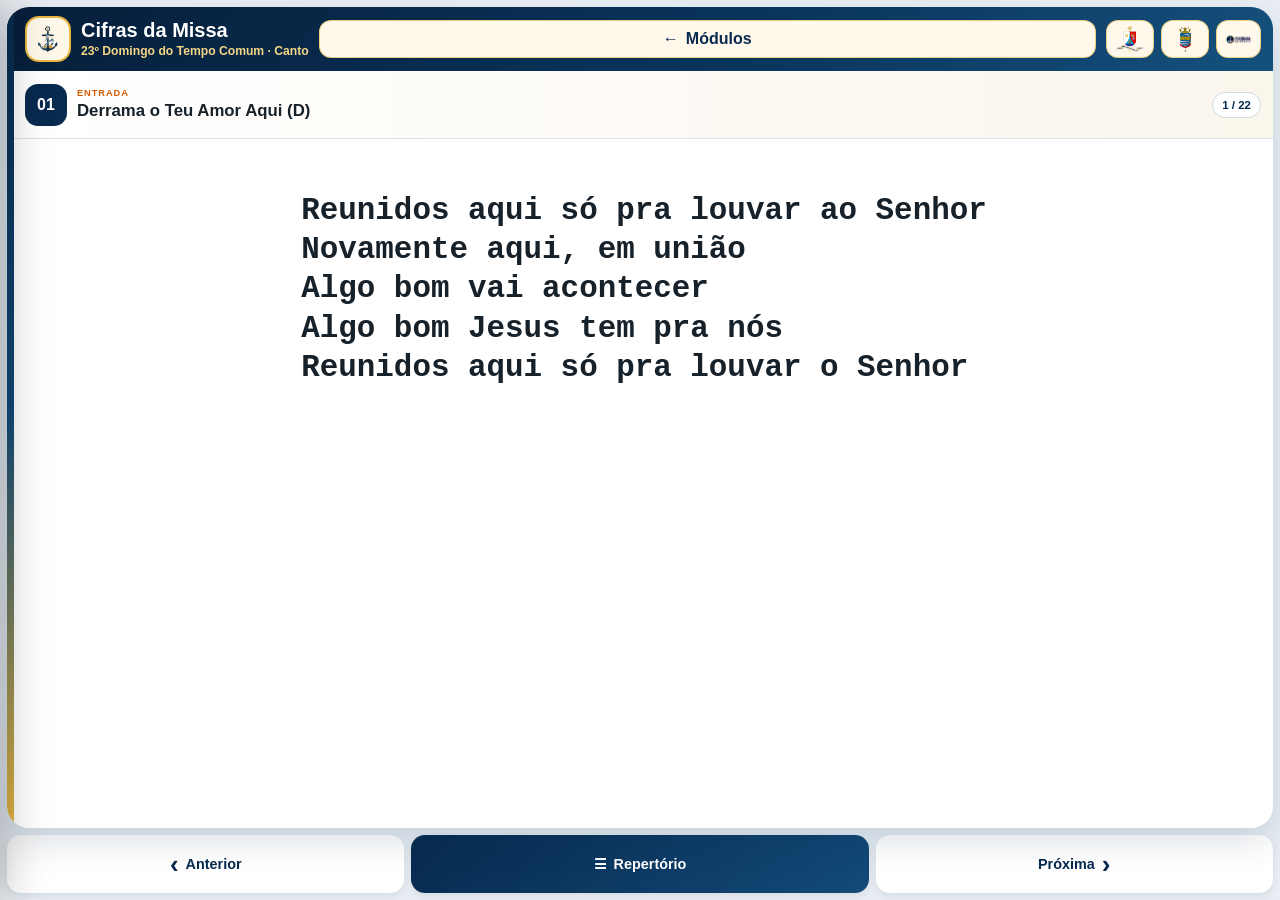
==== commit 3fcc1c99: "Add files via upload" ====
--- a/canto.html
+++ b/canto.html
@@ -5,6 +5,17 @@
   <meta name="viewport" content="width=device-width,initial-scale=1,viewport-fit=cover,user-scalable=no">
   <meta name="apple-mobile-web-app-capable" content="yes">
   <meta name="theme-color" content="#082a4f">
+
+<link rel="icon" type="image/png" sizes="512x512" href="assets/site-logo.png">
+<link rel="apple-touch-icon" href="assets/apple-touch-icon.png">
+<meta property="og:title" content="Cifras da Missa — Capela Militar BNN">
+<meta property="og:description" content="Repertório litúrgico da Capela Militar da Base Naval de Natal.">
+<meta property="og:type" content="website">
+<meta property="og:image" content="assets/og-image.png">
+<meta name="twitter:card" content="summary_large_image">
+<meta name="twitter:title" content="Cifras da Missa — Capela Militar BNN">
+<meta name="twitter:description" content="Repertório litúrgico da Capela Militar da Base Naval de Natal.">
+<meta name="twitter:image" content="assets/og-image.png">
   <title>Canto — Cifras da Missa</title>
   <link rel="stylesheet" href="css/styles.css">
 </head>
@@ -15,14 +26,14 @@
 
       <header class="top-banner">
         <div class="banner-left">
-          <div class="banner-mark"><img src="assets/equipe-musica-simbolo.png" alt=""></div>
+          <div class="banner-mark"><img src="assets/site-logo.png" alt=""></div>
           <div class="banner-copy">
             <h1>Cifras da Missa</h1>
             <div class="sub">23º Domingo do Tempo Comum · Canto</div>
           </div>
         </div>
 
-        <div></div>
+        <a class="home-link" href="index.html" aria-label="Voltar para a escolha do módulo">← <span class="label">Módulos</span></a>
 
         <div class="banner-logos">
           <div class="brand-badge"><img src="assets/brasao-capela.png" alt=""></div>
--- a/css/styles.css
+++ b/css/styles.css
@@ -523,3 +523,27 @@
   .drawer-logo{height:105px}
   .drawer-head h1{font-size:1.3rem}
 }
+
+.home-link{
+  display:inline-flex;
+  align-items:center;
+  justify-content:center;
+  gap:7px;
+  min-height:38px;
+  padding:0 12px;
+  border-radius:12px;
+  background:#fff8eb;
+  border:1px solid rgba(230,182,63,.62);
+  color:var(--navy);
+  font-weight:850;
+  white-space:nowrap;
+}
+.home-link.compact{
+  min-width:38px;
+  padding:0 10px;
+}
+.home-link .label{display:inline}
+@media(max-width:760px){
+  .home-link .label{display:none}
+  .home-link.compact{padding:0 9px}
+}
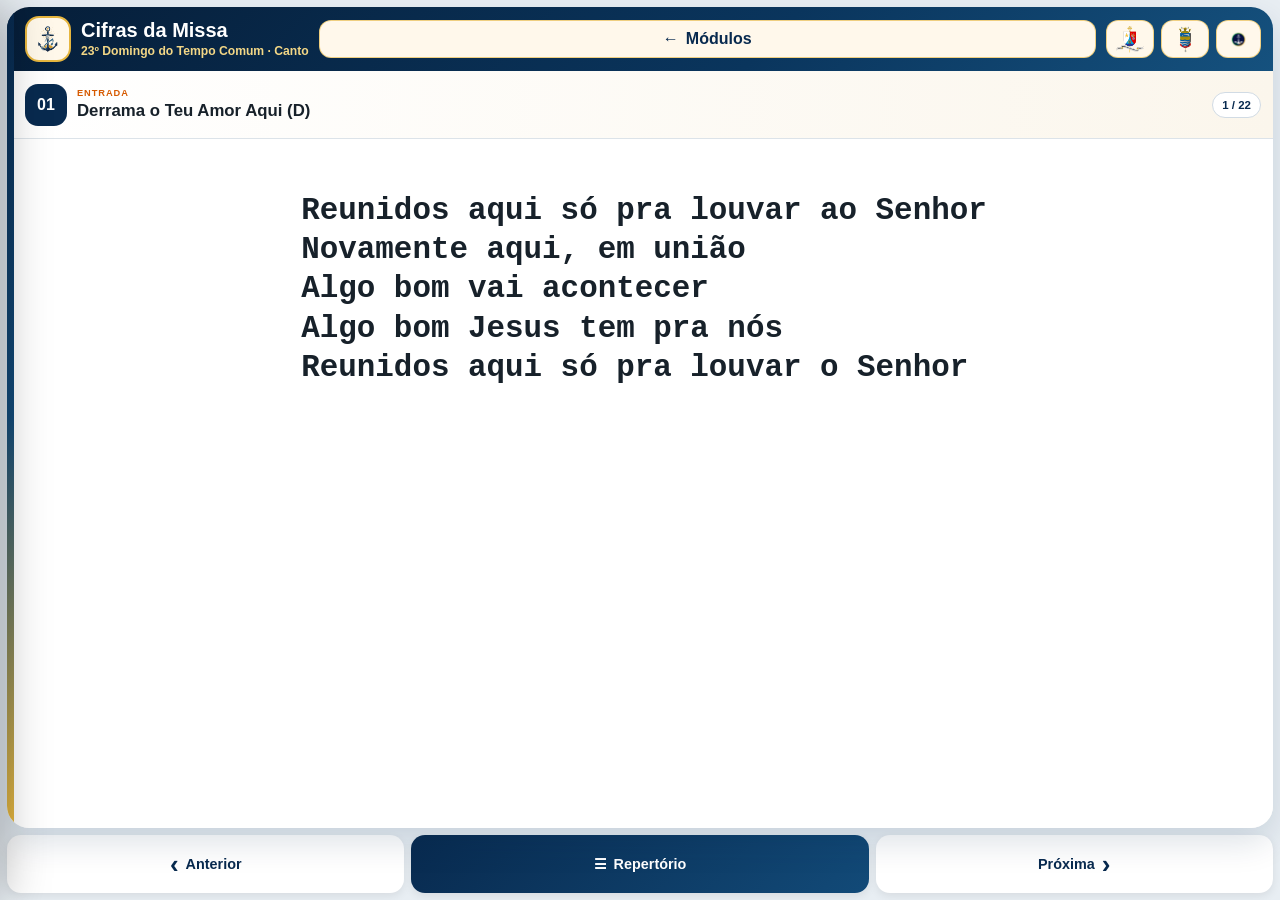
==== commit 424a1667: "Add files via upload" ====
--- a/canto.html
+++ b/canto.html
@@ -38,7 +38,7 @@
         <div class="banner-logos">
           <div class="brand-badge"><img src="assets/brasao-capela.png" alt=""></div>
           <div class="brand-badge"><img src="assets/brasao-3dn.png" alt=""></div>
-          <div class="brand-badge"><img src="assets/marinha-do-brasil.png" alt=""></div>
+          <div class="brand-badge"><img src="assets/simbolo-marinha-home.png" alt=""></div>
         </div>
       </header>
 
@@ -86,7 +86,7 @@
     <div class="brand-badge"><img src="assets/ordinariado-militar.png" alt=""></div>
     <div class="brand-badge"><img src="assets/servico-religioso-marinha.png" alt=""></div>
     <div class="brand-badge"><img src="assets/brasao-3dn.png" alt=""></div>
-    <div class="brand-badge"><img src="assets/marinha-do-brasil.png" alt=""></div>
+    <div class="brand-badge"><img src="assets/simbolo-marinha-home.png" alt=""></div>
     <div class="brand-badge"><img src="assets/jubileu-colorido.png" alt=""></div>
   </div>
 
--- a/css/styles.css
+++ b/css/styles.css
@@ -547,3 +547,42 @@
   .home-link .label{display:none}
   .home-link.compact{padding:0 9px}
 }
+
+.hero{
+  grid-template-columns:270px minmax(0,1fr) 250px;
+}
+.hero-right{
+  display:flex;
+  align-items:flex-start;
+  justify-content:flex-end;
+}
+.hero-right .hero-badge{
+  width:100%;
+  min-height:110px;
+  border-radius:20px;
+  background:transparent;
+  display:flex;
+  align-items:center;
+  justify-content:center;
+  padding:6px 4px;
+}
+.hero-right .hero-badge img{
+  max-width:100%;
+  max-height:100px;
+  object-fit:contain;
+}
+@media(max-width:760px){
+  .hero{
+    grid-template-columns:1fr;
+  }
+  .hero-right{
+    justify-content:center;
+  }
+  .hero-right .hero-badge{
+    min-height:74px;
+    padding-top:0;
+  }
+  .hero-right .hero-badge img{
+    max-height:62px;
+  }
+}
